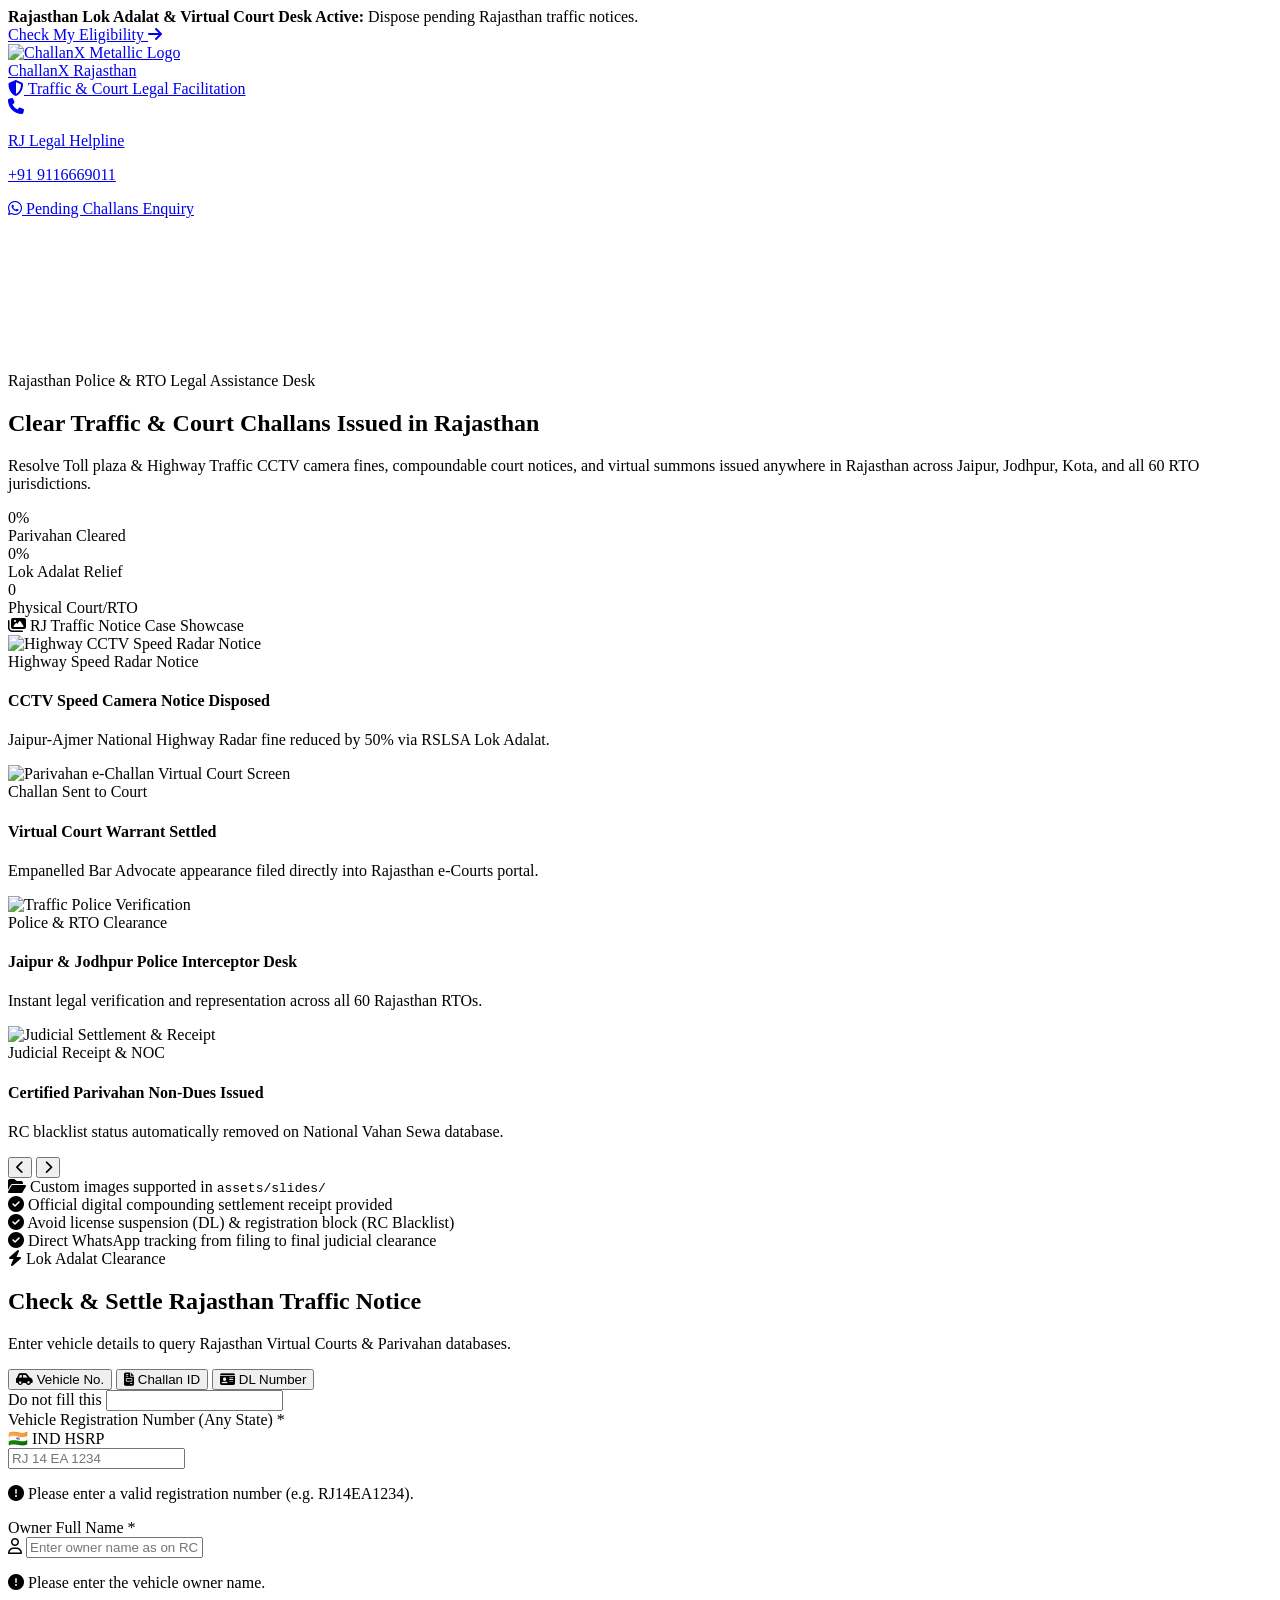
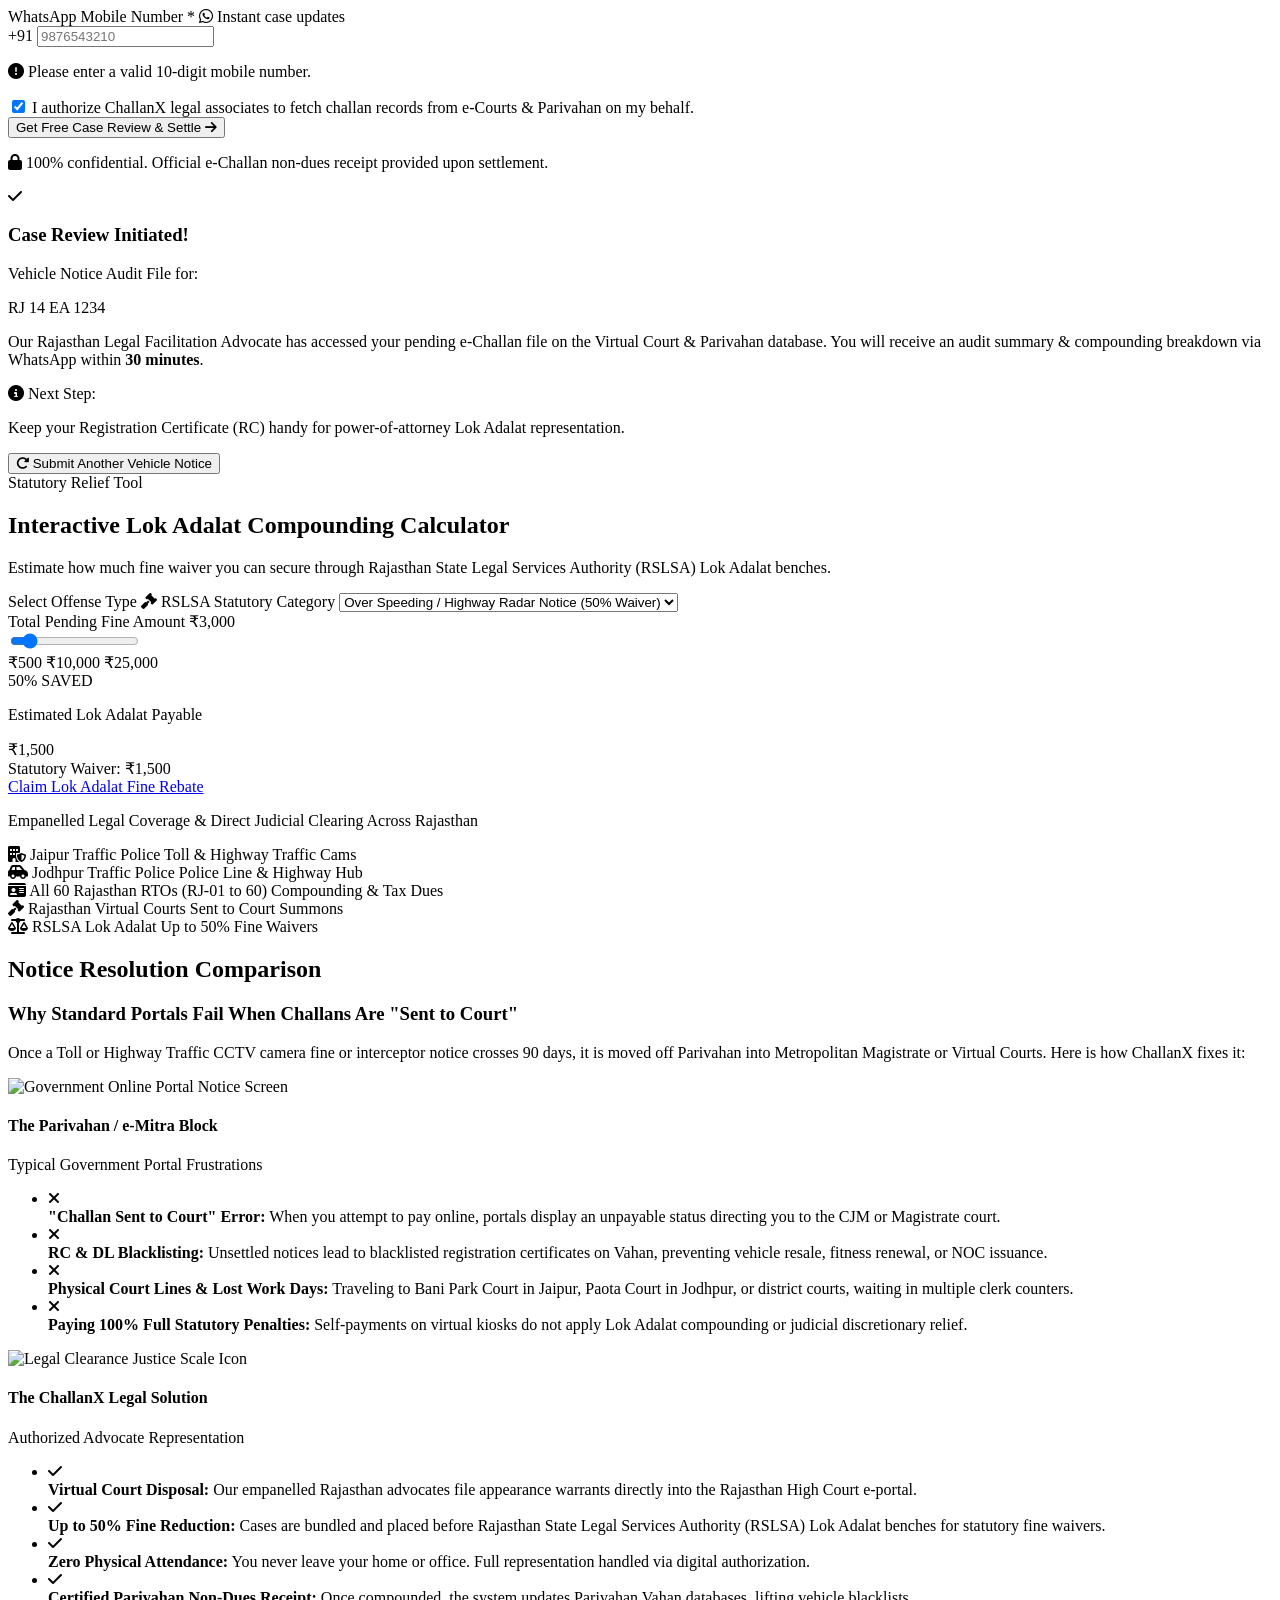
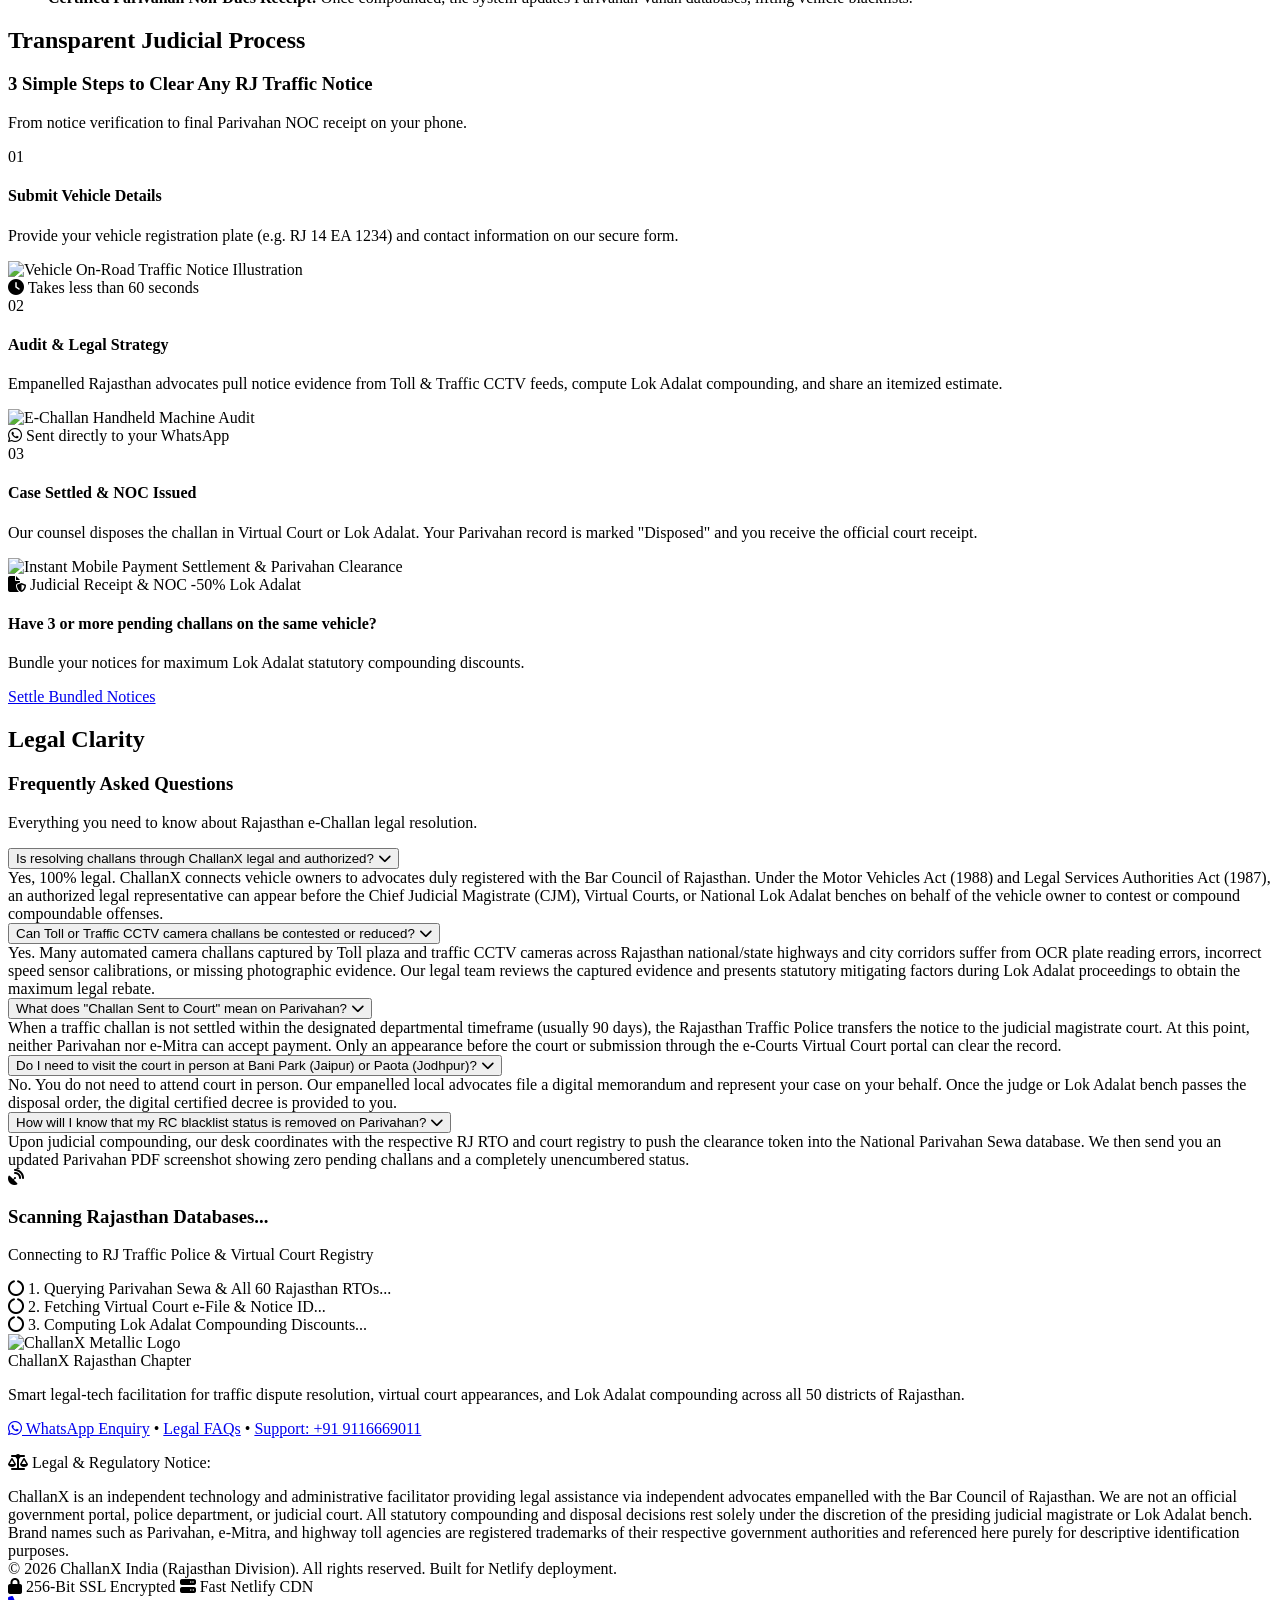
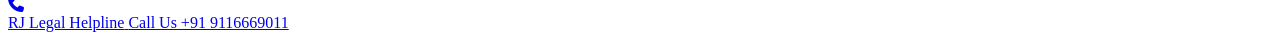
==== index.html @ dc318c7a "Rename ChallanX website/index.html to index.html" ====
<!DOCTYPE html>
<html lang="en" class="scroll-smooth">
<head>
  <meta charset="UTF-8">
  <meta name="viewport" content="width=device-width, initial-scale=1.0">
  <title>ChallanX Rajasthan | Clear Traffic & Court Challans Online</title>
  <meta name="description" content="Resolve pending Rajasthan Traffic Police, RTO, and Court Challans without physical court visits. Up to 50% compounding savings via National & State Lok Adalats.">
  
  <!-- Tailwind CSS CDN -->
  <script src="https://cdn.tailwindcss.com"></script>

  <!-- Google Fonts: Inter & JetBrains Mono -->
  <link rel="preconnect" href="https://fonts.googleapis.com">
  <link rel="preconnect" href="https://fonts.gstatic.com" crossorigin="">
  <link href="https://fonts.googleapis.com/css2?family=Inter:wght@300;400;500;600;700;800;900&family=JetBrains+Mono:wght@600;700;800&display=swap" rel="stylesheet">
  
  <!-- FontAwesome 6 Icons -->
  <link rel="stylesheet" href="https://cdnjs.cloudflare.com/ajax/libs/font-awesome/6.5.1/css/all.min.css">

  <!-- Custom CSS Design System -->
  <link rel="stylesheet" href="css/styles.css">

  <script>
    tailwind.config = {
      theme: {
        extend: {
          colors: {
            brand: {
              navy: '#0B132B',
              slate: '#0F172A',
              cobalt: '#1D4ED8',
              emerald: '#059669',
              emeraldHover: '#047857',
              amber: '#D97706',
              surface: '#F8FAFC',
              cardBorder: '#E2E8F0',
            }
          },
          fontFamily: {
            sans: ['Inter', 'sans-serif'],
            mono: ['JetBrains Mono', 'monospace'],
          },
          boxShadow: {
            'hsrp': '0 10px 25px -5px rgba(11, 19, 43, 0.1), 0 8px 10px -6px rgba(11, 19, 43, 0.06)',
            'elevated': '0 20px 35px -10px rgba(15, 23, 42, 0.2)',
          }
        }
      }
    }
  </script>
</head>
<body class="bg-brand-surface font-sans text-slate-800 antialiased selection:bg-brand-cobalt selection:text-white">

  <!-- 1. Top Ticker Banner (Urgency & Regulatory Authority) -->
  <div class="bg-gradient-to-r from-amber-600 via-amber-700 to-amber-600 text-white text-xs sm:text-sm font-medium py-2.5 px-4 shadow-sm border-b border-amber-500/30">
    <div class="max-w-7xl mx-auto flex items-center justify-between">
      <div class="flex items-center space-x-2.5 overflow-hidden">
        <span class="flex h-2.5 w-2.5 relative flex-shrink-0">
          <span class="animate-ping absolute inline-flex h-full w-full rounded-full bg-amber-300 opacity-75"></span>
          <span class="relative inline-flex rounded-full h-2.5 w-2.5 bg-white"></span>
        </span>
        <span class="truncate">
          <strong class="font-bold tracking-wide uppercase text-amber-100 mr-1.5">Rajasthan Lok Adalat & Virtual Court Desk Active:</strong>
          Dispose pending Rajasthan traffic notices.
        </span>
      </div>
      <a href="#challan-form" class="hidden md:inline-flex items-center gap-1.5 text-xs font-semibold bg-white/20 hover:bg-white/30 text-white px-3 py-1 rounded transition backdrop-blur-sm whitespace-nowrap">
        <span>Check My Eligibility</span>
        <i class="fa-solid fa-arrow-right text-[10px]"></i>
      </a>
    </div>
  </div>

  <!-- 2. Navigation Bar -->
  <header class="sticky top-0 z-50 bg-brand-navy/95 backdrop-blur-md border-b border-slate-700/80 text-white">
    <div class="max-w-7xl mx-auto px-4 sm:px-6 lg:px-8 h-20 flex items-center justify-between">
      
      <!-- Brand Logo -->
      <a href="#" class="flex items-center space-x-3 group">
        <img src="assets/logo.png?v=2" alt="ChallanX Metallic Logo" class="h-11 w-11 rounded-xl object-cover shadow-lg border border-slate-700 group-hover:scale-105 transition-transform bg-slate-900">
        <div class="flex flex-col">
          <div class="flex items-center gap-1.5">
            <span class="text-2xl font-black tracking-tight text-white">Challan<span class="text-blue-500">X</span></span>
            <span class="bg-blue-600/30 text-blue-300 text-[10px] font-bold px-2 py-0.5 rounded-full border border-blue-400/30 uppercase tracking-wider">Rajasthan</span>
          </div>
          <span class="text-[11px] font-medium text-slate-300 tracking-wide flex items-center gap-1">
            <i class="fa-solid fa-shield-halved text-emerald-400 text-[10px]"></i> Traffic & Court Legal Facilitation
          </span>
        </div>
      </a>

      <!-- Quick Action CTA & Phone Support -->
      <div class="flex items-center space-x-3 sm:space-x-6">
        <a href="tel:+919116669011" class="hidden sm:flex items-center space-x-2 text-slate-200 hover:text-white transition group">
          <div class="w-8 h-8 rounded-full bg-slate-800 flex items-center justify-center text-blue-400 group-hover:bg-blue-600 group-hover:text-white transition">
            <i class="fa-solid fa-phone text-xs"></i>
          </div>
          <div class="text-left">
            <p class="text-[10px] text-slate-400 font-medium uppercase leading-tight">RJ Legal Helpline</p>
            <p class="text-xs font-bold text-white tracking-wide">+91 9116669011</p>
          </div>
        </a>

        <a href="https://wa.me/919116669011?text=Hi%20ChallanX%2C%20I%20have%20an%20enquiry%20regarding%20pending%20Rajasthan%20traffic%20challans." target="_blank" rel="noopener noreferrer" class="inline-flex items-center justify-center px-4 sm:px-5 py-2.5 text-xs sm:text-sm font-bold rounded-xl bg-emerald-600 hover:bg-emerald-500 text-white shadow-md shadow-emerald-950/30 hover:shadow-lg transition transform active:scale-95 border border-emerald-400/40">
          <i class="fa-brands fa-whatsapp mr-2 text-base text-white"></i>
          <span>Pending Challans Enquiry</span>
        </a>
      </div>
    </div>
  </header>

  <!-- 3. Dynamic Animated Hero Section (With Canvas Background & Live HSRP Visualizer) -->
  <section class="relative bg-gradient-to-b from-brand-navy via-slate-900 to-brand-slate text-white pt-10 pb-20 overflow-hidden">
    <!-- Interactive Canvas Overlay -->
    <canvas id="heroCanvas"></canvas>

    <!-- Ambient Glow Orbs -->
    <div class="absolute top-0 left-1/4 w-96 h-96 bg-blue-600/15 rounded-full blur-3xl pointer-events-none"></div>
    <div class="absolute bottom-10 right-10 w-96 h-96 bg-emerald-500/15 rounded-full blur-3xl pointer-events-none"></div>

    <div class="max-w-7xl mx-auto px-4 sm:px-6 lg:px-8 relative z-10">
      <div class="grid grid-cols-1 lg:grid-cols-12 gap-12 items-center">
        
        <!-- Left Column: Value Proposition & Dynamic Live HSRP Preview -->
        <div class="lg:col-span-7 space-y-6">
          
          <div class="inline-flex items-center gap-2 px-3.5 py-1.5 rounded-full bg-slate-800/90 border border-slate-700 text-xs font-semibold text-blue-300 shadow-sm backdrop-blur-sm">
            <span class="w-2 h-2 rounded-full bg-emerald-400 live-dot"></span>
            <span>Rajasthan Police & RTO Legal Assistance Desk</span>
          </div>

          <h1 class="text-3xl sm:text-4xl lg:text-5xl font-extrabold tracking-tight text-white leading-[1.18]">
            Clear Traffic & Court Challans Issued in Rajasthan
          </h1>

          <p class="text-base sm:text-lg text-slate-300 leading-relaxed max-w-2xl">
            Resolve Toll plaza & Highway Traffic CCTV camera fines, compoundable court notices, and virtual summons issued anywhere in Rajasthan across Jaipur, Jodhpur, Kota, and all 60 RTO jurisdictions.
          </p>

          <!-- Core Trust Matrix / Animated Stats -->
          <div class="grid grid-cols-3 gap-3 sm:gap-4 pt-2">
            <div class="p-3.5 rounded-xl bg-slate-800/80 border border-slate-700/80 backdrop-blur-md shadow-lg">
              <div class="text-xl sm:text-2xl font-black text-emerald-400 font-mono counter-stat" data-target="100" data-suffix="%">0%</div>
              <div class="text-[11px] sm:text-xs text-slate-300 font-medium mt-0.5">Parivahan Cleared</div>
            </div>
            <div class="p-3.5 rounded-xl bg-slate-800/80 border border-slate-700/80 backdrop-blur-md shadow-lg">
              <div class="text-xl sm:text-2xl font-black text-amber-400 font-mono counter-stat" data-target="50" data-prefix="Up to " data-suffix="%">0%</div>
              <div class="text-[11px] sm:text-xs text-slate-300 font-medium mt-0.5">Lok Adalat Relief</div>
            </div>
            <div class="p-3.5 rounded-xl bg-slate-800/80 border border-slate-700/80 backdrop-blur-md shadow-lg">
              <div class="text-xl sm:text-2xl font-black text-blue-400 font-mono counter-stat" data-target="0" data-suffix=" Visits">0</div>
              <div class="text-[11px] sm:text-xs text-slate-300 font-medium mt-0.5">Physical Court/RTO</div>
            </div>
          </div>

          <!-- Interactive Traffic Challan Image Carousel Showcase -->
          <div class="p-4 sm:p-5 rounded-2xl border border-slate-700/80 bg-slate-900/95 shadow-2xl backdrop-blur-md relative overflow-hidden group" id="heroImageSliderModule">
            
            <!-- Slider Top Bar -->
            <div class="flex items-center justify-between mb-3 pb-2.5 border-b border-slate-800">
              <span class="text-xs font-bold uppercase tracking-wider text-blue-300 flex items-center gap-2">
                <i class="fa-solid fa-images text-amber-400 text-sm"></i>
                <span>RJ Traffic Notice Case Showcase</span>
              </span>
            </div>

            <!-- Carousel Display Box -->
            <div class="relative rounded-xl overflow-hidden border border-slate-700 bg-slate-950 h-56 sm:h-64 flex items-center justify-center">
              
              <!-- Slides Wrapper -->
              <div id="sliderWrapper" class="w-full h-full relative">
                
                <!-- Slide 1 -->
                <div class="hero-slide active absolute inset-0 transition-opacity duration-700 opacity-100 flex flex-col justify-end">
                  <img src="https://lh3.googleusercontent.com/aida-public/[base64]" alt="Highway CCTV Speed Radar Notice" class="w-full h-full object-cover">
                  <div class="absolute inset-0 bg-gradient-to-t from-slate-950 via-slate-950/40 to-transparent"></div>
                  <div class="relative z-10 p-3.5 sm:p-4 text-left">
                    <span class="px-2 py-0.5 rounded text-[10px] font-bold bg-amber-500/30 text-amber-300 border border-amber-500/40 uppercase tracking-wider">Highway Speed Radar Notice</span>
                    <h4 class="text-sm font-bold text-white mt-1 leading-snug">CCTV Speed Camera Notice Disposed</h4>
                    <p class="text-[11px] text-slate-300 mt-0.5">Jaipur-Ajmer National Highway Radar fine reduced by 50% via RSLSA Lok Adalat.</p>
                  </div>
                </div>

                <!-- Slide 2 -->
                <div class="hero-slide absolute inset-0 transition-opacity duration-700 opacity-0 pointer-events-none flex flex-col justify-end">
                  <img src="https://lh3.googleusercontent.com/aida-public/[base64]" alt="Parivahan e-Challan Virtual Court Screen" class="w-full h-full object-cover">
                  <div class="absolute inset-0 bg-gradient-to-t from-slate-950 via-slate-950/40 to-transparent"></div>
                  <div class="relative z-10 p-3.5 sm:p-4 text-left">
                    <span class="px-2 py-0.5 rounded text-[10px] font-bold bg-rose-500/30 text-rose-300 border border-rose-500/40 uppercase tracking-wider">Challan Sent to Court</span>
                    <h4 class="text-sm font-bold text-white mt-1 leading-snug">Virtual Court Warrant Settled</h4>
                    <p class="text-[11px] text-slate-300 mt-0.5">Empanelled Bar Advocate appearance filed directly into Rajasthan e-Courts portal.</p>
                  </div>
                </div>

                <!-- Slide 3 -->
                <div class="hero-slide absolute inset-0 transition-opacity duration-700 opacity-0 pointer-events-none flex flex-col justify-end">
                  <img src="https://lh3.googleusercontent.com/aida-public/[base64]" alt="Traffic Police Verification" class="w-full h-full object-cover">
                  <div class="absolute inset-0 bg-gradient-to-t from-slate-950 via-slate-950/40 to-transparent"></div>
                  <div class="relative z-10 p-3.5 sm:p-4 text-left">
                    <span class="px-2 py-0.5 rounded text-[10px] font-bold bg-blue-500/30 text-blue-300 border border-blue-500/40 uppercase tracking-wider">Police & RTO Clearance</span>
                    <h4 class="text-sm font-bold text-white mt-1 leading-snug">Jaipur & Jodhpur Police Interceptor Desk</h4>
                    <p class="text-[11px] text-slate-300 mt-0.5">Instant legal verification and representation across all 60 Rajasthan RTOs.</p>
                  </div>
                </div>

                <!-- Slide 4 -->
                <div class="hero-slide absolute inset-0 transition-opacity duration-700 opacity-0 pointer-events-none flex flex-col justify-end">
                  <img src="https://lh3.googleusercontent.com/aida-public/[base64]" alt="Judicial Settlement & Receipt" class="w-full h-full object-cover">
                  <div class="absolute inset-0 bg-gradient-to-t from-slate-950 via-slate-950/40 to-transparent"></div>
                  <div class="relative z-10 p-3.5 sm:p-4 text-left">
                    <span class="px-2 py-0.5 rounded text-[10px] font-bold bg-emerald-500/30 text-emerald-300 border border-emerald-500/40 uppercase tracking-wider">Judicial Receipt & NOC</span>
                    <h4 class="text-sm font-bold text-white mt-1 leading-snug">Certified Parivahan Non-Dues Issued</h4>
                    <p class="text-[11px] text-slate-300 mt-0.5">RC blacklist status automatically removed on National Vahan Sewa database.</p>
                  </div>
                </div>

              </div>

              <!-- Navigation Arrows -->
              <button type="button" id="prevSlideBtn" class="absolute left-2.5 top-1/2 -translate-y-1/2 z-20 w-8 h-8 rounded-full bg-slate-900/80 hover:bg-blue-600 text-white flex items-center justify-center backdrop-blur-sm border border-slate-700 transition shadow-lg">
                <i class="fa-solid fa-chevron-left text-xs"></i>
              </button>
              <button type="button" id="nextSlideBtn" class="absolute right-2.5 top-1/2 -translate-y-1/2 z-20 w-8 h-8 rounded-full bg-slate-900/80 hover:bg-blue-600 text-white flex items-center justify-center backdrop-blur-sm border border-slate-700 transition shadow-lg">
                <i class="fa-solid fa-chevron-right text-xs"></i>
              </button>

              <!-- Slide Indicators -->
              <div id="slideDots" class="absolute top-3 right-3 z-20 flex space-x-1.5 bg-slate-900/80 px-2.5 py-1 rounded-full border border-slate-700 backdrop-blur-sm">
                <span class="dot-item w-2 h-2 rounded-full bg-blue-500 cursor-pointer transition-all"></span>
                <span class="dot-item w-2 h-2 rounded-full bg-slate-600 cursor-pointer transition-all"></span>
                <span class="dot-item w-2 h-2 rounded-full bg-slate-600 cursor-pointer transition-all"></span>
                <span class="dot-item w-2 h-2 rounded-full bg-slate-600 cursor-pointer transition-all"></span>
              </div>

            </div>

            <!-- Footer Tip -->
            <div class="mt-3 text-[11px] text-slate-400 flex items-center justify-between">
              <span class="flex items-center gap-1.5">
                <i class="fa-solid fa-folder-open text-amber-400"></i>
                <span>Custom images supported in <code class="text-blue-300 font-mono">assets/slides/</code></span>
              </span>
            </div>

          </div>



          <!-- Feature checkmarks -->
          <div class="space-y-2.5 pt-1 text-xs sm:text-sm text-slate-300">
            <div class="flex items-center gap-2.5">
              <i class="fa-solid fa-circle-check text-emerald-400 text-sm"></i>
              <span>Official digital compounding settlement receipt provided</span>
            </div>
            <div class="flex items-center gap-2.5">
              <i class="fa-solid fa-circle-check text-emerald-400 text-sm"></i>
              <span>Avoid license suspension (DL) & registration block (RC Blacklist)</span>
            </div>
            <div class="flex items-center gap-2.5">
              <i class="fa-solid fa-circle-check text-emerald-400 text-sm"></i>
              <span>Direct WhatsApp tracking from filing to final judicial clearance</span>
            </div>
          </div>

        </div>

        <!-- Right Column: High-Converting Input Card with Multi-Tab Lookup -->
        <div class="lg:col-span-5" id="challan-form">
          <div class="bg-white rounded-2xl shadow-elevated border border-slate-100 p-6 sm:p-8 text-slate-900 relative">
            
            <!-- Lok Adalat Special Tag -->
            <div class="absolute -top-3.5 right-6 bg-gradient-to-r from-amber-500 to-amber-600 text-white text-[11px] font-bold px-3 py-1 rounded-full shadow-md flex items-center gap-1.5 uppercase tracking-wider">
              <i class="fa-solid fa-bolt text-xs"></i> Lok Adalat Clearance
            </div>

            <!-- Card Header -->
            <div class="mb-5">
              <h2 class="text-xl sm:text-2xl font-bold tracking-tight text-brand-slate">
                Check & Settle Rajasthan Traffic Notice
              </h2>
              <p class="text-xs sm:text-sm text-slate-500 mt-1">
                Enter vehicle details to query Rajasthan Virtual Courts & Parivahan databases.
              </p>
            </div>

            <!-- Multi-Tab Search Switcher -->
            <div class="flex rounded-xl bg-slate-100 p-1 mb-5 text-xs font-bold gap-1">
              <button type="button" id="tabVehicle" class="flex-1 py-2 rounded-lg bg-brand-cobalt text-white shadow-md transition">
                <i class="fa-solid fa-car-side mr-1"></i> Vehicle No.
              </button>
              <button type="button" id="tabChallan" class="flex-1 py-2 rounded-lg bg-slate-100 text-slate-600 hover:bg-slate-200 transition">
                <i class="fa-solid fa-file-invoice mr-1"></i> Challan ID
              </button>
              <button type="button" id="tabDL" class="flex-1 py-2 rounded-lg bg-slate-100 text-slate-600 hover:bg-slate-200 transition">
                <i class="fa-solid fa-id-card mr-1"></i> DL Number
              </button>
            </div>

            <!-- Form Container -->
            <form id="rjChallanForm" class="space-y-4" novalidate="">
              
              <!-- Anti-bot Honeypot Input -->
              <div class="hidden" aria-hidden="true">
                <label for="website_trap">Do not fill this</label>
                <input type="text" id="website_trap" name="website_trap" tabindex="-1" autocomplete="off">
              </div>

              <!-- Input 1: Indian HSRP Number Plate Design -->
              <div>
                <label id="plateLabel" for="vehiclePlate" class="block text-xs font-bold uppercase tracking-wider text-slate-700 mb-1.5 flex items-center justify-between">
                  <span>Vehicle Registration Number (Any State) <span class="text-rose-500">*</span></span>
                </label>
                
                <div class="hsrp-input-box rounded-xl flex items-stretch overflow-hidden">
                  <!-- IND HSRP Blue Strip -->
                  <div class="ind-hologram w-12 flex-shrink-0 flex flex-col items-center justify-center text-white py-2 px-1 select-none">
                    <span class="text-[8px] font-semibold tracking-widest text-slate-200">🇮🇳</span>
                    <span class="text-[11px] font-black tracking-wider text-amber-300 font-mono mt-0.5">IND</span>
                    <span class="text-[6px] tracking-tighter text-blue-200 mt-0.5 uppercase">HSRP</span>
                  </div>

                  <!-- Actual Input Field -->
                  <div class="flex-1 relative">
                    <input type="text" id="vehiclePlate" name="vehicle_plate" required="" placeholder="RJ 14 EA 1234" maxlength="15" autocomplete="off" class="w-full h-full px-3.5 py-3 text-base sm:text-lg font-mono font-bold uppercase text-slate-900 placeholder:text-slate-300 focus:outline-none tracking-wider">
                  </div>
                </div>
                <p id="plateError" class="text-rose-600 text-xs mt-1.5 hidden flex items-center gap-1 font-medium">
                  <i class="fa-solid fa-circle-exclamation text-[11px]"></i> Please enter a valid registration number (e.g. RJ14EA1234).
                </p>
              </div>

              <!-- Input 2: Full Name -->
              <div>
                <label for="ownerName" class="block text-xs font-bold uppercase tracking-wider text-slate-700 mb-1.5">
                  Owner Full Name <span class="text-rose-500">*</span>
                </label>
                <div class="relative">
                  <span class="absolute inset-y-0 left-0 pl-3.5 flex items-center pointer-events-none text-slate-400">
                    <i class="fa-regular fa-user text-sm"></i>
                  </span>
                  <input type="text" id="ownerName" name="owner_name" required="" placeholder="Enter owner name as on RC" class="w-full pl-10 pr-3.5 py-2.5 rounded-xl border border-slate-300 focus:border-brand-cobalt focus:ring-4 focus:ring-blue-100 outline-none text-sm text-slate-800 transition">
                </div>
                <p id="nameError" class="text-rose-600 text-xs mt-1 hidden flex items-center gap-1 font-medium">
                  <i class="fa-solid fa-circle-exclamation text-[11px]"></i> Please enter the vehicle owner name.
                </p>
              </div>

              <!-- Input 3: WhatsApp Number -->
              <div>
                <label for="mobileNumber" class="block text-xs font-bold uppercase tracking-wider text-slate-700 mb-1.5 flex items-center justify-between">
                  <span>WhatsApp Mobile Number <span class="text-rose-500">*</span></span>
                  <span class="text-[10px] text-emerald-600 font-semibold flex items-center gap-1">
                    <i class="fa-brands fa-whatsapp text-xs"></i> Instant case updates
                  </span>
                </label>
                <div class="flex rounded-xl border border-slate-300 focus-within:border-brand-cobalt focus-within:ring-4 focus-within:ring-blue-100 overflow-hidden transition">
                  <span class="inline-flex items-center px-3 bg-slate-100 text-slate-600 text-xs font-bold border-r border-slate-200 select-none">
                    +91
                  </span>
                  <input type="tel" id="mobileNumber" name="mobile_number" required="" maxlength="10" placeholder="9876543210" class="flex-1 px-3.5 py-2.5 outline-none text-sm font-medium text-slate-800 tracking-wider">
                </div>
                <p id="mobileError" class="text-rose-600 text-xs mt-1 hidden flex items-center gap-1 font-medium">
                  <i class="fa-solid fa-circle-exclamation text-[11px]"></i> Please enter a valid 10-digit mobile number.
                </p>
              </div>

              <!-- T&C Checkbox -->
              <div class="flex items-start gap-2.5">
                <input type="checkbox" id="authCheckbox" name="auth_checkbox" checked required class="mt-0.5 w-4 h-4 text-brand-cobalt bg-slate-100 border-slate-300 rounded focus:ring-brand-cobalt focus:ring-2 cursor-pointer">
                <label for="authCheckbox" class="text-[11px] text-slate-500 leading-snug cursor-pointer select-none">
                  I authorize ChallanX legal associates to fetch challan records from e-Courts & Parivahan on my behalf.
                </label>
              </div>

              <!-- High-Contrast Green CTA -->
              <button type="submit" id="submitBtn" class="w-full py-3.5 px-6 rounded-xl bg-brand-emerald hover:bg-brand-emeraldHover text-white font-bold text-sm sm:text-base tracking-wide shadow-lg shadow-emerald-700/20 hover:shadow-xl transition duration-150 flex items-center justify-center space-x-2 group cursor-pointer">
                <span id="btnText">Get Free Case Review & Settle</span>
                <i id="btnIcon" class="fa-solid fa-arrow-right text-xs group-hover:translate-x-1 transition-transform"></i>
              </button>

              <!-- Micro-copy & Trust Guarantee -->
              <div class="pt-2 text-center">
                <p class="text-[11px] text-slate-500 flex items-center justify-center gap-1.5">
                  <i class="fa-solid fa-lock text-slate-400 text-xs"></i>
                  <span>100% confidential. Official e-Challan non-dues receipt provided upon settlement.</span>
                </p>
              </div>

            </form>

            <!-- Success Card State (Hidden initially) -->
            <div id="successCard" class="hidden text-center py-6 px-2 space-y-4">
              <div class="w-16 h-16 bg-emerald-100 text-emerald-600 rounded-full flex items-center justify-center mx-auto shadow-inner pulse-ring-emerald">
                <i class="fa-solid fa-check text-2xl"></i>
              </div>
              <div>
                <h3 class="text-xl font-bold text-slate-900">Case Review Initiated!</h3>
                <p class="text-xs text-slate-500 mt-1">Vehicle Notice Audit File for:</p>
                <div class="mt-2 inline-block px-4 py-1.5 bg-slate-100 rounded-lg font-mono font-bold text-sm text-brand-slate border border-slate-200" id="displayPlate">
                  RJ 14 EA 1234
                </div>
              </div>
              <p class="text-xs text-slate-600 leading-relaxed">
                Our Rajasthan Legal Facilitation Advocate has accessed your pending e-Challan file on the Virtual Court & Parivahan database. You will receive an audit summary & compounding breakdown via WhatsApp within <strong>30 minutes</strong>.
              </p>
              <div class="p-3 bg-blue-50 border border-blue-200 rounded-xl text-left text-xs text-blue-900 space-y-1">
                <p class="font-bold flex items-center gap-1.5">
                  <i class="fa-solid fa-circle-info text-blue-600"></i> Next Step:
                </p>
                <p class="text-[11px] text-blue-800">
                  Keep your Registration Certificate (RC) handy for power-of-attorney Lok Adalat representation.
                </p>
              </div>
              <button type="button" id="resetFormBtn" class="w-full mt-4 py-3 px-6 rounded-xl bg-slate-100 hover:bg-slate-200 text-slate-800 font-bold text-sm sm:text-base border border-slate-300 shadow-sm transition duration-150 flex items-center justify-center space-x-2">
                <i class="fa-solid fa-rotate-right text-xs"></i>
                <span>Submit Another Vehicle Notice</span>
              </button>
            </div>

          </div>
        </div>

      </div>
    </div>
  </section>


  <!-- 5. Interactive Lok Adalat Savings Calculator -->
  <section class="py-16 bg-white border-b border-slate-200">
    <div class="max-w-5xl mx-auto px-4 sm:px-6 lg:px-8">
      
      <div class="text-center max-w-2xl mx-auto mb-10">
        <span class="text-xs font-bold uppercase tracking-widest text-blue-600 bg-blue-50 px-3 py-1 rounded-full border border-blue-200">Statutory Relief Tool</span>
        <h2 class="text-2xl sm:text-3xl font-extrabold text-brand-slate mt-3">
          Interactive Lok Adalat Compounding Calculator
        </h2>
        <p class="text-slate-600 text-sm mt-2">Estimate how much fine waiver you can secure through Rajasthan State Legal Services Authority (RSLSA) Lok Adalat benches.</p>
      </div>

      <div class="bg-gradient-to-br from-slate-900 to-brand-navy rounded-3xl p-6 sm:p-8 text-white shadow-xl border border-slate-700/80 grid grid-cols-1 md:grid-cols-12 gap-8 items-center">
        
        <!-- Controls Column -->
        <div class="md:col-span-7 space-y-6">
          <div>
            <label class="block text-xs font-bold uppercase tracking-wider text-slate-300 mb-2 flex justify-between">
              <span>Select Offense Type</span>
              <span class="text-emerald-400 text-[11px]"><i class="fa-solid fa-gavel"></i> RSLSA Statutory Category</span>
            </label>
            <select id="calcOffenseSelect" class="w-full bg-slate-800 border border-slate-600 rounded-xl px-4 py-3 text-sm text-white focus:border-blue-500 focus:outline-none font-medium">
              <option value="speeding">Over Speeding / Highway Radar Notice (50% Waiver)</option>
              <option value="helmet">Helmet / Seatbelt Violation (60% Waiver)</option>
              <option value="signal">Red Light / Signal Jump Notice (45% Waiver)</option>
              <option value="document">Driving Without Pollution / Insurance (40% Waiver)</option>
              <option value="overloading">Overloading / Permit Violation (35% Waiver)</option>
            </select>
          </div>

          <div>
            <div class="flex justify-between items-center mb-2">
              <label class="text-xs font-bold uppercase tracking-wider text-slate-300">Total Pending Fine Amount</label>
              <span id="fineAmountDisplay" class="text-xl font-mono font-extrabold text-amber-400">₹3,000</span>
            </div>
            <input type="range" id="fineAmountSlider" min="500" max="25000" step="500" value="3000" class="w-full h-2.5 bg-slate-700 rounded-lg appearance-none cursor-pointer accent-blue-500">
            <div class="flex justify-between text-[11px] text-slate-400 mt-1 font-mono">
              <span>₹500</span>
              <span>₹10,000</span>
              <span>₹25,000</span>
            </div>
          </div>
        </div>

        <!-- Result Display Box -->
        <div class="md:col-span-5 bg-slate-800/90 rounded-2xl p-6 border border-slate-700 text-center relative overflow-hidden">
          <div id="calcSavingsPercent" class="absolute -top-3 right-4 bg-emerald-500 text-white text-[10px] font-black px-3 py-1 rounded-full uppercase tracking-wider shadow">
            50% SAVED
          </div>
          
          <p class="text-xs text-slate-400 uppercase font-bold tracking-wider mb-1">Estimated Lok Adalat Payable</p>
          <div id="calcFinalPayable" class="text-3xl sm:text-4xl font-black text-emerald-400 font-mono my-2">₹1,500</div>
          
          <div class="pt-3 border-t border-slate-700/80 text-xs text-slate-300 flex justify-between items-center">
            <span>Statutory Waiver:</span>
            <span id="calcWaivedAmount" class="font-mono font-bold text-amber-400 text-sm">₹1,500</span>
          </div>

          <a href="#challan-form" class="mt-5 w-full inline-block py-2.5 px-4 rounded-xl bg-brand-emerald hover:bg-brand-emeraldHover text-white text-xs font-bold transition shadow">
            Claim Lok Adalat Fine Rebate
          </a>
        </div>

      </div>

    </div>
  </section>

  <!-- 6. Rajasthan Coverage Strip -->
  <section class="bg-white border-b border-slate-200 py-8">
    <div class="max-w-7xl mx-auto px-4 sm:px-6 lg:px-8">
      <p class="text-center text-xs font-bold uppercase tracking-wider text-slate-600 mb-6">
        Empanelled Legal Coverage & Direct Judicial Clearing Across Rajasthan
      </p>
      <div class="grid grid-cols-2 md:grid-cols-5 gap-4 text-center">
        
        <div class="p-3.5 rounded-xl bg-slate-50 border border-slate-200 hover:border-blue-400 transition flex flex-col items-center justify-center group">
          <i class="fa-solid fa-building-shield text-blue-600 text-xl mb-1.5 group-hover:scale-110 transition-transform"></i>
          <span class="text-xs font-bold text-slate-800">Jaipur Traffic Police</span>
          <span class="text-[10px] text-slate-600 mt-0.5">Toll & Highway Traffic Cams</span>
        </div>

        <div class="p-3.5 rounded-xl bg-slate-50 border border-slate-200 hover:border-blue-400 transition flex flex-col items-center justify-center group">
          <i class="fa-solid fa-car-side text-blue-600 text-xl mb-1.5 group-hover:scale-110 transition-transform"></i>
          <span class="text-xs font-bold text-slate-800">Jodhpur Traffic Police</span>
          <span class="text-[10px] text-slate-600 mt-0.5">Police Line & Highway Hub</span>
        </div>

        <div class="p-3.5 rounded-xl bg-slate-50 border border-slate-200 hover:border-blue-400 transition flex flex-col items-center justify-center group">
          <i class="fa-solid fa-id-card text-blue-600 text-xl mb-1.5 group-hover:scale-110 transition-transform"></i>
          <span class="text-xs font-bold text-slate-800">All 60 Rajasthan RTOs (RJ-01 to 60)</span>
          <span class="text-[10px] text-slate-600 mt-0.5">Compounding & Tax Dues</span>
        </div>

        <div class="p-3.5 rounded-xl bg-slate-50 border border-slate-200 hover:border-blue-400 transition flex flex-col items-center justify-center group">
          <i class="fa-solid fa-gavel text-blue-600 text-xl mb-1.5 group-hover:scale-110 transition-transform"></i>
          <span class="text-xs font-bold text-slate-800">Rajasthan Virtual Courts</span>
          <span class="text-[10px] text-slate-600 mt-0.5">Sent to Court Summons</span>
        </div>

        <div class="p-3.5 rounded-xl bg-slate-50 border border-slate-200 hover:border-blue-400 transition col-span-2 md:col-span-1 flex flex-col items-center justify-center group">
          <i class="fa-solid fa-scale-balanced text-amber-600 text-xl mb-1.5 group-hover:scale-110 transition-transform"></i>
          <span class="text-xs font-bold text-slate-800">RSLSA Lok Adalat</span>
          <span class="text-[10px] text-slate-600 mt-0.5">Up to 50% Fine Waivers</span>
        </div>

      </div>
    </div>
  </section>

  <!-- 7. Pain Points vs ChallanX Matrix -->
  <section class="py-16 sm:py-20 bg-brand-surface">
    <div class="max-w-7xl mx-auto px-4 sm:px-6 lg:px-8">
      
      <div class="text-center max-w-3xl mx-auto mb-14">
        <h2 class="text-xs font-bold uppercase tracking-widest text-blue-600 mb-2">Notice Resolution Comparison</h2>
        <h3 class="text-2xl sm:text-3xl font-extrabold text-brand-slate">
          Why Standard Portals Fail When Challans Are "Sent to Court"
        </h3>
        <p class="text-slate-600 text-sm sm:text-base mt-2">Once a Toll or Highway Traffic CCTV camera fine or interceptor notice crosses 90 days, it is moved off Parivahan into Metropolitan Magistrate or Virtual Courts. Here is how ChallanX fixes it:</p>
      </div>

      <div class="grid grid-cols-1 md:grid-cols-2 gap-8 max-w-5xl mx-auto">
        
        <!-- Red Card: Why Parivahan Fails -->
        <div class="rounded-2xl bg-white border border-rose-200 p-6 sm:p-8 shadow-sm relative overflow-hidden">
          <div class="absolute top-0 left-0 right-0 h-1.5 bg-rose-500"></div>
          
          <div class="flex items-center space-x-3 mb-6">
            <div class="w-16 h-12 flex-shrink-0 rounded-lg overflow-hidden shadow-sm border border-slate-200 bg-white flex items-center justify-center p-0.5">
              <img src="https://lh3.googleusercontent.com/aida-public/[base64]" alt="Government Online Portal Notice Screen" class="w-full h-full object-contain">
            </div>
            <div>
              <h4 class="text-lg font-bold text-slate-900">The Parivahan / e-Mitra Block</h4>
              <p class="text-xs text-rose-600 font-semibold">Typical Government Portal Frustrations</p>
            </div>
          </div>

          <ul class="space-y-4 text-xs sm:text-sm text-slate-600">
            <li class="flex items-start gap-3">
              <i class="fa-solid fa-xmark text-rose-500 mt-1 flex-shrink-0"></i>
              <div>
                <strong class="text-slate-800">"Challan Sent to Court" Error:</strong> When you attempt to pay online, portals display an unpayable status directing you to the CJM or Magistrate court.
              </div>
            </li>
            <li class="flex items-start gap-3">
              <i class="fa-solid fa-xmark text-rose-500 mt-1 flex-shrink-0"></i>
              <div>
                <strong class="text-slate-800">RC & DL Blacklisting:</strong> Unsettled notices lead to blacklisted registration certificates on Vahan, preventing vehicle resale, fitness renewal, or NOC issuance.
              </div>
            </li>
            <li class="flex items-start gap-3">
              <i class="fa-solid fa-xmark text-rose-500 mt-1 flex-shrink-0"></i>
              <div>
                <strong class="text-slate-800">Physical Court Lines & Lost Work Days:</strong> Traveling to Bani Park Court in Jaipur, Paota Court in Jodhpur, or district courts, waiting in multiple clerk counters.
              </div>
            </li>
            <li class="flex items-start gap-3">
              <i class="fa-solid fa-xmark text-rose-500 mt-1 flex-shrink-0"></i>
              <div>
                <strong class="text-slate-800">Paying 100% Full Statutory Penalties:</strong> Self-payments on virtual kiosks do not apply Lok Adalat compounding or judicial discretionary relief.
              </div>
            </li>
          </ul>
        </div>

        <!-- Green Card: The ChallanX Way -->
        <div class="rounded-2xl bg-white border border-emerald-300 p-6 sm:p-8 shadow-md relative overflow-hidden bg-gradient-to-b from-white to-emerald-50/30">
          <div class="absolute top-0 left-0 right-0 h-1.5 bg-emerald-500"></div>

          <div class="flex items-center space-x-3 mb-6">
            <div class="w-12 h-12 flex-shrink-0 rounded-full overflow-hidden shadow-sm flex items-center justify-center">
              <img src="https://lh3.googleusercontent.com/aida/[base64]" alt="Legal Clearance Justice Scale Icon" class="w-full h-full object-contain">
            </div>
            <div>
              <h4 class="text-lg font-bold text-slate-900">The ChallanX Legal Solution</h4>
              <p class="text-xs text-emerald-600 font-semibold">Authorized Advocate Representation</p>
            </div>
          </div>

          <ul class="space-y-4 text-xs sm:text-sm text-slate-700">
            <li class="flex items-start gap-3">
              <i class="fa-solid fa-check text-emerald-600 mt-1 flex-shrink-0"></i>
              <div>
                <strong class="text-slate-900">Virtual Court Disposal:</strong> Our empanelled Rajasthan advocates file appearance warrants directly into the Rajasthan High Court e-portal.
              </div>
            </li>
            <li class="flex items-start gap-3">
              <i class="fa-solid fa-check text-emerald-600 mt-1 flex-shrink-0"></i>
              <div>
                <strong class="text-slate-900">Up to 50% Fine Reduction:</strong> Cases are bundled and placed before Rajasthan State Legal Services Authority (RSLSA) Lok Adalat benches for statutory fine waivers.
              </div>
            </li>
            <li class="flex items-start gap-3">
              <i class="fa-solid fa-check text-emerald-600 mt-1 flex-shrink-0"></i>
              <div>
                <strong class="text-slate-900">Zero Physical Attendance:</strong> You never leave your home or office. Full representation handled via digital authorization.
              </div>
            </li>
            <li class="flex items-start gap-3">
              <i class="fa-solid fa-check text-emerald-600 mt-1 flex-shrink-0"></i>
              <div>
                <strong class="text-slate-900">Certified Parivahan Non-Dues Receipt:</strong> Once compounded, the system updates Parivahan Vahan databases, lifting vehicle blacklists.
              </div>
            </li>
          </ul>

        </div>

      </div>

    </div>
  </section>

  <!-- 8. Step-by-Step "How It Works" (3 Cards) -->
  <section class="py-16 sm:py-20 bg-white border-t border-slate-200">
    <div class="max-w-7xl mx-auto px-4 sm:px-6 lg:px-8">
      
      <div class="text-center max-w-2xl mx-auto mb-14">
        <h2 class="text-xs font-bold uppercase tracking-widest text-emerald-600 mb-2">Transparent Judicial Process</h2>
        <h3 class="text-2xl sm:text-3xl font-extrabold text-brand-slate">
          3 Simple Steps to Clear Any RJ Traffic Notice
        </h3>
        <p class="text-slate-500 text-sm mt-2">
          From notice verification to final Parivahan NOC receipt on your phone.
        </p>
      </div>

      <div class="grid grid-cols-1 md:grid-cols-3 gap-8">
        
        <!-- Step 1 -->
        <div class="bg-slate-50 rounded-2xl p-6 sm:p-7 border border-slate-200 hover:border-blue-400 transition hover:shadow-md relative">
          <div class="w-12 h-12 rounded-xl bg-blue-600 text-white flex items-center justify-center font-bold text-lg mb-5 shadow-md shadow-blue-500/20">
            01
          </div>
          <h4 class="text-base font-bold text-slate-900 mb-2">Submit Vehicle Details</h4>
          <p class="text-xs sm:text-sm text-slate-600 leading-relaxed">
            Provide your vehicle registration plate (e.g. RJ 14 EA 1234) and contact information on our secure form.
          </p>
          <div class="mt-4 mb-2 rounded-xl overflow-hidden border border-slate-200 bg-white shadow-sm">
            <div class="w-full h-32 flex items-center justify-center bg-slate-50 p-2">
              <img src="https://lh3.googleusercontent.com/aida-public/[base64]" alt="Vehicle On-Road Traffic Notice Illustration" class="w-full h-full object-contain">
            </div>
          </div>
          <div class="mt-4 pt-4 border-t border-slate-200/80 text-[11px] font-semibold text-slate-500 flex items-center gap-1.5">
            <i class="fa-solid fa-clock text-blue-500"></i> Takes less than 60 seconds
          </div>
        </div>

        <!-- Step 2 -->
        <div class="bg-slate-50 rounded-2xl p-6 sm:p-7 border border-slate-200 hover:border-blue-400 transition hover:shadow-md relative">
          <div class="w-12 h-12 rounded-xl bg-amber-500 text-white flex items-center justify-center font-bold text-lg mb-5 shadow-md shadow-amber-500/20">
            02
          </div>
          <h4 class="text-base font-bold text-slate-900 mb-2">Audit & Legal Strategy</h4>
          <p class="text-xs sm:text-sm text-slate-600 leading-relaxed">
            Empanelled Rajasthan advocates pull notice evidence from Toll & Traffic CCTV feeds, compute Lok Adalat compounding, and share an itemized estimate.
          </p>
          <div class="mt-4 mb-2 rounded-xl overflow-hidden border border-slate-200 bg-white shadow-sm">
            <div class="w-full h-32 flex items-center justify-center bg-slate-50 p-2">
              <img src="https://lh3.googleusercontent.com/aida-public/[base64]" alt="E-Challan Handheld Machine Audit" class="w-full h-full object-contain">
            </div>
          </div>
          <div class="mt-4 pt-4 border-t border-slate-200/80 text-[11px] font-semibold text-slate-500 flex items-center gap-1.5">
            <i class="fa-brands fa-whatsapp text-emerald-500"></i> Sent directly to your WhatsApp
          </div>
        </div>

        <!-- Step 3 -->
        <div class="bg-slate-50 rounded-2xl p-6 sm:p-7 border border-slate-200 hover:border-blue-400 transition hover:shadow-md relative">
          <div class="w-12 h-12 rounded-xl bg-emerald-600 text-white flex items-center justify-center font-bold text-lg mb-5 shadow-md shadow-emerald-500/20">
            03
          </div>
          <h4 class="text-base font-bold text-slate-900 mb-2">Case Settled & NOC Issued</h4>
          <p class="text-xs sm:text-sm text-slate-600 leading-relaxed">
            Our counsel disposes the challan in Virtual Court or Lok Adalat. Your Parivahan record is marked "Disposed" and you receive the official court receipt.
          </p>
          <div class="mt-4 mb-2 rounded-xl overflow-hidden border border-emerald-300 shadow-sm bg-white group">
            <div class="w-full h-32 bg-slate-50 flex items-center justify-center overflow-hidden p-2">
              <img src="https://lh3.googleusercontent.com/aida-public/[base64]" alt="Instant Mobile Payment Settlement & Parivahan Clearance" class="w-full h-full object-contain group-hover:scale-105 transition-transform duration-300">
            </div>
            <div class="p-2.5 bg-emerald-50/80 border-t border-emerald-200 flex items-center justify-between text-[11px]">
              <span class="font-bold text-emerald-800 flex items-center gap-1"><i class="fa-solid fa-file-shield text-emerald-600"></i> Judicial Receipt & NOC</span>
              <span class="font-bold text-emerald-700 bg-emerald-200/70 px-2 py-0.5 rounded-full text-[10px]">-50% Lok Adalat</span>
            </div>
          </div>

        </div>

      </div>

      <!-- Quick Action CTA banner in Step section -->
      <div class="mt-12 p-6 rounded-2xl bg-gradient-to-r from-brand-navy to-slate-900 text-white flex flex-col sm:flex-row items-center justify-between gap-6">
        <div>
          <h4 class="text-lg font-bold">Have 3 or more pending challans on the same  vehicle?</h4>
          <p class="text-xs sm:text-sm text-slate-300 mt-0.5">Bundle your notices for maximum Lok Adalat statutory compounding discounts.</p>
        </div>
        <a href="#challan-form" class="px-6 py-3 rounded-xl bg-brand-emerald hover:bg-brand-emeraldHover font-bold text-sm text-white shadow-lg whitespace-nowrap transition">
          Settle Bundled Notices
        </a>
      </div>

    </div>
  </section>

  <!-- 9. Frequently Asked Questions (FAQ Accordion) -->
  <section class="py-16 sm:py-20 bg-brand-surface border-t border-slate-200">
    <div class="max-w-4xl mx-auto px-4 sm:px-6 lg:px-8">
      
      <div class="text-center mb-12">
        <h2 class="text-xs font-bold uppercase tracking-widest text-blue-600 mb-2">Legal Clarity</h2>
        <h3 class="text-2xl sm:text-3xl font-extrabold text-brand-slate">
          Frequently Asked Questions
        </h3>
        <p class="text-slate-500 text-sm mt-2">Everything you need to know about Rajasthan e-Challan legal resolution.</p>
      </div>

      <div class="space-y-3.5" id="faqAccordion">
        
        <!-- FAQ 1 -->
        <div class="accordion-item active bg-white rounded-xl border border-slate-200 shadow-sm overflow-hidden">
          <button type="button" class="faq-toggle w-full px-5 py-4 text-left font-bold text-sm sm:text-base text-slate-800 flex items-center justify-between hover:bg-slate-50 transition">
            <span>Is resolving challans through ChallanX legal and authorized?</span>
            <i class="fa-solid fa-chevron-down faq-chevron text-xs text-slate-400 transition-transform duration-200"></i>
          </button>
          <div class="accordion-content px-5 pb-4 text-xs sm:text-sm text-slate-600 leading-relaxed border-t border-slate-100 pt-3">
            Yes, 100% legal. ChallanX connects vehicle owners to advocates duly registered with the Bar Council of Rajasthan. Under the Motor Vehicles Act (1988) and Legal Services Authorities Act (1987), an authorized legal representative can appear before the Chief Judicial Magistrate (CJM), Virtual Courts, or National Lok Adalat benches on behalf of the vehicle owner to contest or compound compoundable offenses.
          </div>
        </div>

        <!-- FAQ 2 -->
        <div class="accordion-item bg-white rounded-xl border border-slate-200 shadow-sm overflow-hidden">
          <button type="button" class="faq-toggle w-full px-5 py-4 text-left font-bold text-sm sm:text-base text-slate-800 flex items-center justify-between hover:bg-slate-50 transition">
            <span>Can Toll or Traffic CCTV camera challans be contested or reduced?</span>
            <i class="fa-solid fa-chevron-down faq-chevron text-xs text-slate-400 transition-transform duration-200"></i>
          </button>
          <div class="accordion-content px-5 pb-4 text-xs sm:text-sm text-slate-600 leading-relaxed border-t border-slate-100 pt-3">
            Yes. Many automated camera challans captured by Toll plaza and traffic CCTV cameras across Rajasthan national/state highways and city corridors suffer from OCR plate reading errors, incorrect speed sensor calibrations, or missing photographic evidence. Our legal team reviews the captured evidence and presents statutory mitigating factors during Lok Adalat proceedings to obtain the maximum legal rebate.
          </div>
        </div>

        <!-- FAQ 3 -->
        <div class="accordion-item bg-white rounded-xl border border-slate-200 shadow-sm overflow-hidden">
          <button type="button" class="faq-toggle w-full px-5 py-4 text-left font-bold text-sm sm:text-base text-slate-800 flex items-center justify-between hover:bg-slate-50 transition">
            <span>What does "Challan Sent to Court" mean on Parivahan?</span>
            <i class="fa-solid fa-chevron-down faq-chevron text-xs text-slate-400 transition-transform duration-200"></i>
          </button>
          <div class="accordion-content px-5 pb-4 text-xs sm:text-sm text-slate-600 leading-relaxed border-t border-slate-100 pt-3">
            When a traffic challan is not settled within the designated departmental timeframe (usually 90 days), the Rajasthan Traffic Police transfers the notice to the judicial magistrate court. At this point, neither Parivahan nor e-Mitra can accept payment. Only an appearance before the court or submission through the e-Courts Virtual Court portal can clear the record.
          </div>
        </div>

        <!-- FAQ 4 -->
        <div class="accordion-item bg-white rounded-xl border border-slate-200 shadow-sm overflow-hidden">
          <button type="button" class="faq-toggle w-full px-5 py-4 text-left font-bold text-sm sm:text-base text-slate-800 flex items-center justify-between hover:bg-slate-50 transition">
            <span>Do I need to visit the court in person at Bani Park (Jaipur) or Paota (Jodhpur)?</span>
            <i class="fa-solid fa-chevron-down faq-chevron text-xs text-slate-400 transition-transform duration-200"></i>
          </button>
          <div class="accordion-content px-5 pb-4 text-xs sm:text-sm text-slate-600 leading-relaxed border-t border-slate-100 pt-3">
            No. You do not need to attend court in person. Our empanelled local advocates file a digital memorandum and represent your case on your behalf. Once the judge or Lok Adalat bench passes the disposal order, the digital certified decree is provided to you.
          </div>
        </div>

        <!-- FAQ 5 -->
        <div class="accordion-item bg-white rounded-xl border border-slate-200 shadow-sm overflow-hidden">
          <button type="button" class="faq-toggle w-full px-5 py-4 text-left font-bold text-sm sm:text-base text-slate-800 flex items-center justify-between hover:bg-slate-50 transition">
            <span>How will I know that my RC blacklist status is removed on Parivahan?</span>
            <i class="fa-solid fa-chevron-down faq-chevron text-xs text-slate-400 transition-transform duration-200"></i>
          </button>
          <div class="accordion-content px-5 pb-4 text-xs sm:text-sm text-slate-600 leading-relaxed border-t border-slate-100 pt-3">
            Upon judicial compounding, our desk coordinates with the respective RJ RTO and court registry to push the clearance token into the National Parivahan Sewa database. We then send you an updated Parivahan PDF screenshot showing zero pending challans and a completely unencumbered status.
          </div>
        </div>

      </div>

    </div>
  </section>

  <!-- Multi-Step Verification Simulation Modal -->
  <div id="verificationModal" class="fixed inset-0 bg-slate-950/80 backdrop-blur-md z-50 hidden items-center justify-center p-4">
    <div class="bg-slate-900 border border-slate-700 text-white rounded-2xl max-w-md w-full p-6 text-center space-y-5 shadow-2xl relative">
      <div class="w-16 h-16 rounded-full bg-blue-600/20 text-blue-400 flex items-center justify-center mx-auto border border-blue-500/30">
        <i class="fa-solid fa-satellite-dish text-2xl animate-spin"></i>
      </div>
      <div>
        <h3 class="text-xl font-bold">Scanning Rajasthan Databases...</h3>
        <p class="text-xs text-slate-400 mt-1">Connecting to RJ Traffic Police & Virtual Court Registry</p>
      </div>
      
      <div class="space-y-3 text-xs text-left bg-slate-800/80 p-4 rounded-xl border border-slate-700">
        <div id="modalStep1" class="flex items-center gap-2.5 transition">
          <i class="fa-solid fa-circle-notch animate-spin text-blue-400"></i>
          <span>1. Querying Parivahan Sewa & All 60 Rajasthan RTOs...</span>
        </div>
        <div id="modalStep2" class="flex items-center gap-2.5 opacity-40 transition">
          <i class="fa-solid fa-circle-notch animate-spin text-blue-400"></i>
          <span>2. Fetching Virtual Court e-File & Notice ID...</span>
        </div>
        <div id="modalStep3" class="flex items-center gap-2.5 opacity-40 transition">
          <i class="fa-solid fa-circle-notch animate-spin text-blue-400"></i>
          <span>3. Computing Lok Adalat Compounding Discounts...</span>
        </div>
      </div>
    </div>
  </div>

  <!-- 10. Footer with Regulatory Disclaimer -->
  <footer class="bg-brand-navy text-slate-400 text-xs py-12 border-t border-slate-800">
    <div class="max-w-7xl mx-auto px-4 sm:px-6 lg:px-8 space-y-8">
      
      <div class="flex flex-col md:flex-row justify-between items-start md:items-center gap-6">
        <div>
          <div class="flex items-center space-x-3">
            <img src="assets/logo.png?v=2" alt="ChallanX Metallic Logo" class="h-9 w-9 rounded-lg object-cover border border-slate-700 bg-slate-900">
            <div class="flex items-center space-x-2">
              <span class="text-xl font-black text-white">Challan<span class="text-blue-500">X</span></span>
              <span class="bg-slate-800 text-slate-300 text-[10px] px-2 py-0.5 rounded border border-slate-700">Rajasthan Chapter</span>
            </div>
          </div>
          <p class="text-xs text-slate-400 mt-2 max-w-md">
            Smart legal-tech facilitation for traffic dispute resolution, virtual court appearances, and Lok Adalat compounding across all 50 districts of Rajasthan.
          </p>
        </div>

        <div class="flex flex-wrap gap-4 text-xs font-medium text-slate-300">
          <a href="https://wa.me/919116669011?text=Hi%20ChallanX%2C%20I%20have%20an%20enquiry%20regarding%20pending%20Rajasthan%20traffic%20challans." target="_blank" rel="noopener noreferrer" class="hover:text-emerald-400 transition flex items-center gap-1"><i class="fa-brands fa-whatsapp text-emerald-400"></i> WhatsApp Enquiry</a>
          <span class="text-slate-600">•</span>
          <a href="#faqAccordion" class="hover:text-white transition">Legal FAQs</a>
          <span class="text-slate-600">•</span>
          <a href="tel:+919116669011" class="hover:text-white transition">Support: +91 9116669011</a>
        </div>
      </div>

      <!-- Legal Disclaimer Box -->
      <div class="p-4 rounded-xl bg-slate-900 border border-slate-800/80 text-[11px] leading-relaxed text-slate-400">
        <p class="font-semibold text-slate-300 mb-1 flex items-center gap-1.5">
          <i class="fa-solid fa-scale-balanced text-amber-500"></i> Legal & Regulatory Notice:
        </p>
        ChallanX is an independent technology and administrative facilitator providing legal assistance via independent advocates empanelled with the Bar Council of Rajasthan. We are not an official government portal, police department, or judicial court. All statutory compounding and disposal decisions rest solely under the discretion of the presiding judicial magistrate or Lok Adalat bench. Brand names such as Parivahan, e-Mitra, and highway toll agencies are registered trademarks of their respective government authorities and referenced here purely for descriptive identification purposes.
      </div>

      <div class="flex flex-col sm:flex-row items-center justify-between text-[11px] text-slate-500 gap-4 pt-4 border-t border-slate-800/60">
        <div>
          © 2026 ChallanX India (Rajasthan Division). All rights reserved. Built for Netlify deployment.
        </div>
        <div class="flex space-x-4">
          <span class="flex items-center gap-1">
            <i class="fa-solid fa-lock text-emerald-500"></i> 256-Bit SSL Encrypted
          </span>
          <span class="flex items-center gap-1">
            <i class="fa-solid fa-server text-blue-500"></i> Fast Netlify CDN
          </span>
        </div>
      </div>

    </div>
  </footer>

  <!-- Fixed Floating Call Helpline Button (Always Visible) -->
  <a href="tel:+919116669011" aria-label="Call Us +91 9116669011" class="fixed bottom-6 right-6 z-50 inline-flex items-center gap-2.5 px-4 sm:px-5 py-3 rounded-full bg-slate-900/95 hover:bg-slate-900 text-white font-bold text-xs sm:text-sm tracking-wide shadow-2xl border border-blue-500/50 backdrop-blur-md transform hover:scale-105 transition-all duration-300 group glow-blue">
    <div class="w-8 h-8 rounded-full bg-blue-600 flex items-center justify-center text-white shadow-md group-hover:bg-emerald-500 transition-colors">
      <i class="fa-solid fa-phone text-xs animate-pulse"></i>
    </div>
    <span class="flex flex-col text-left">
      <span class="text-[9px] uppercase tracking-widest text-blue-300 font-semibold leading-tight">RJ Legal Helpline</span>
      <span class="text-xs sm:text-sm font-extrabold text-white">Call Us +91 9116669011</span>
    </span>
  </a>

  <!-- Application Logic JavaScript -->
  <script src="js/app.js"></script>

</body>
</html>
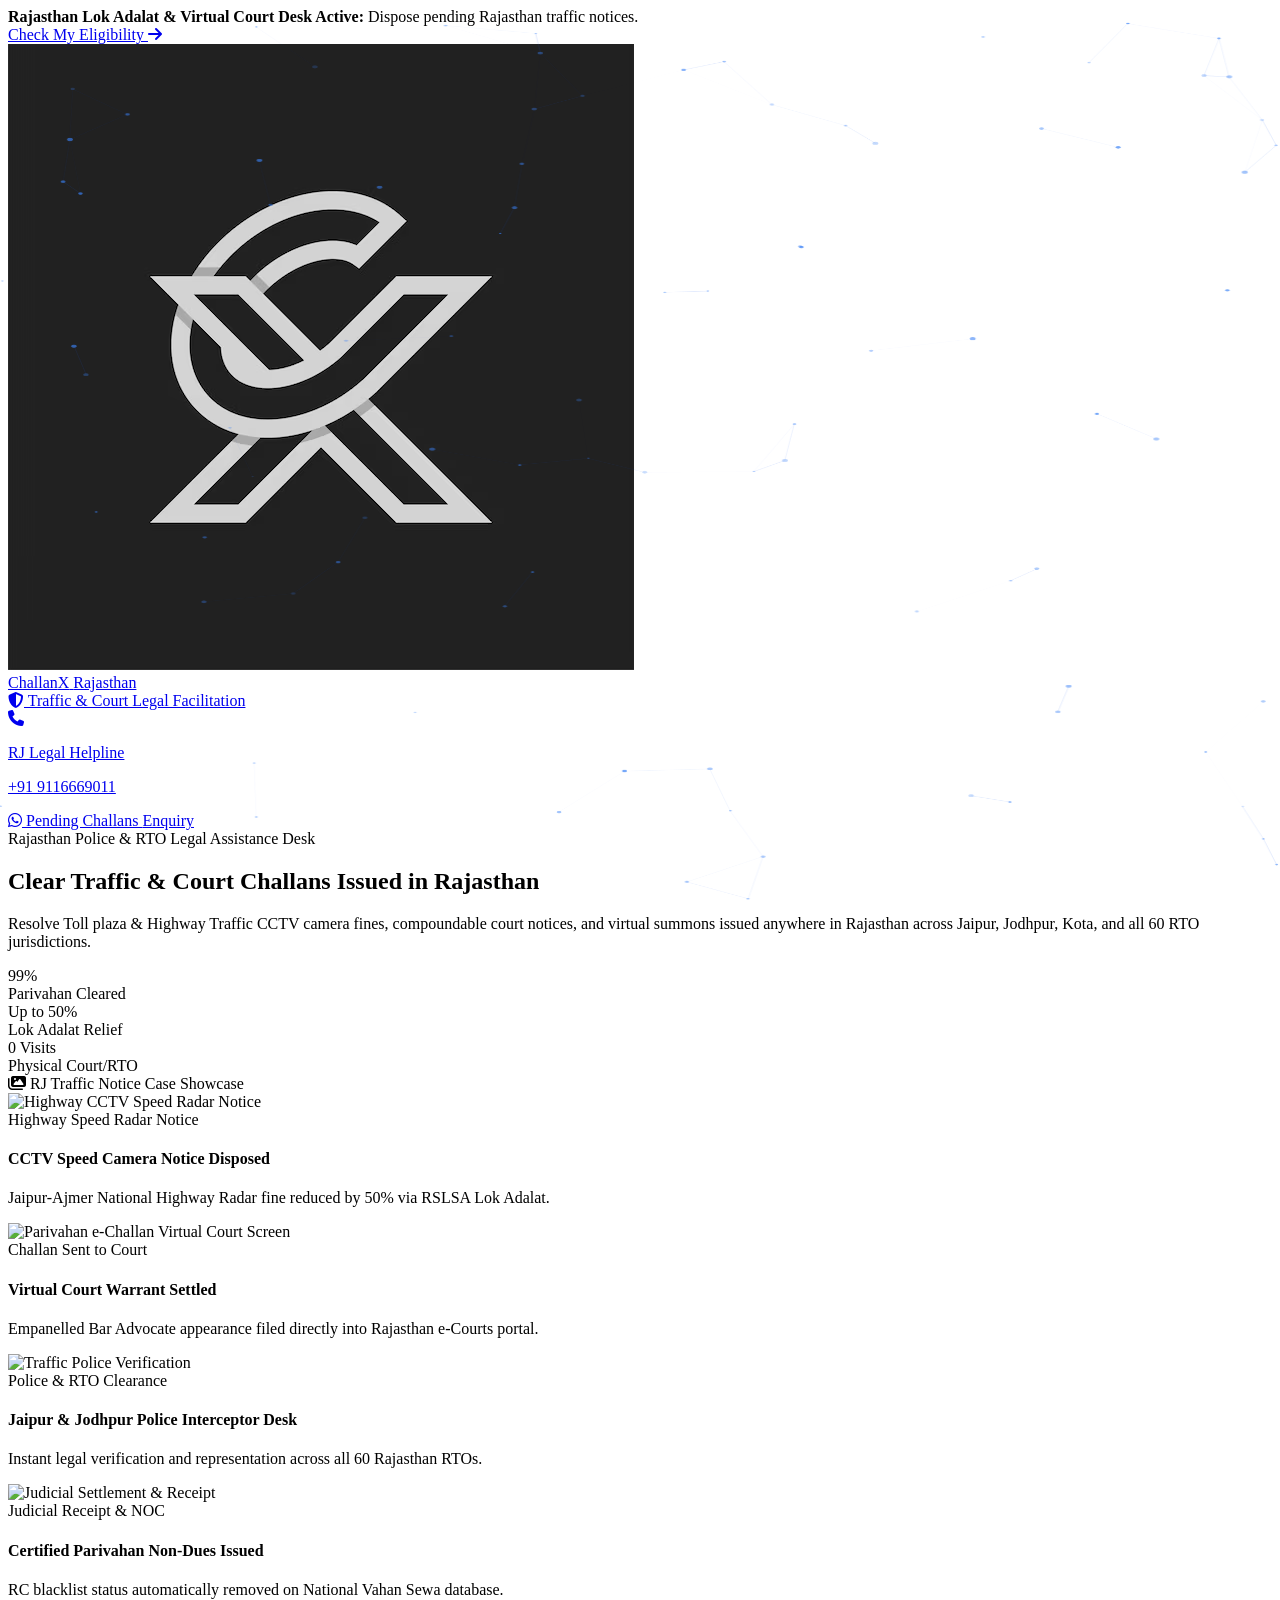
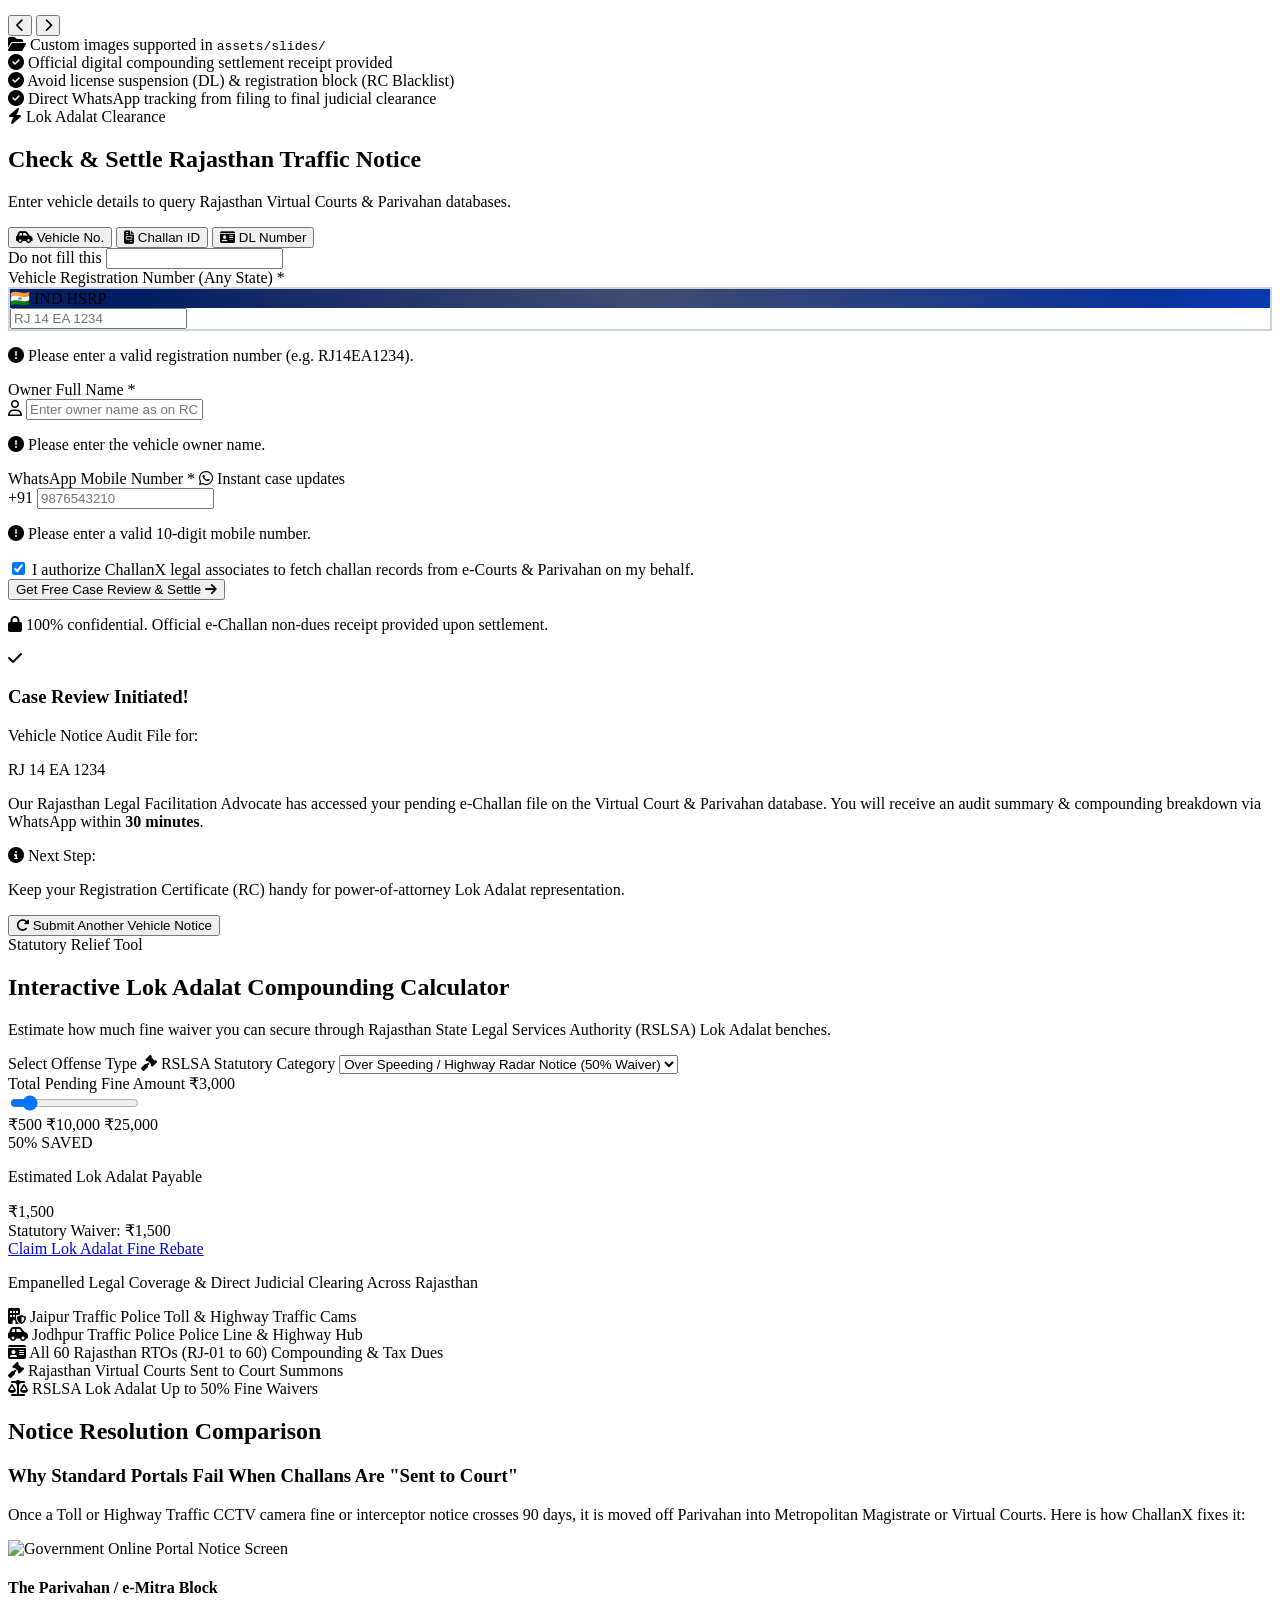
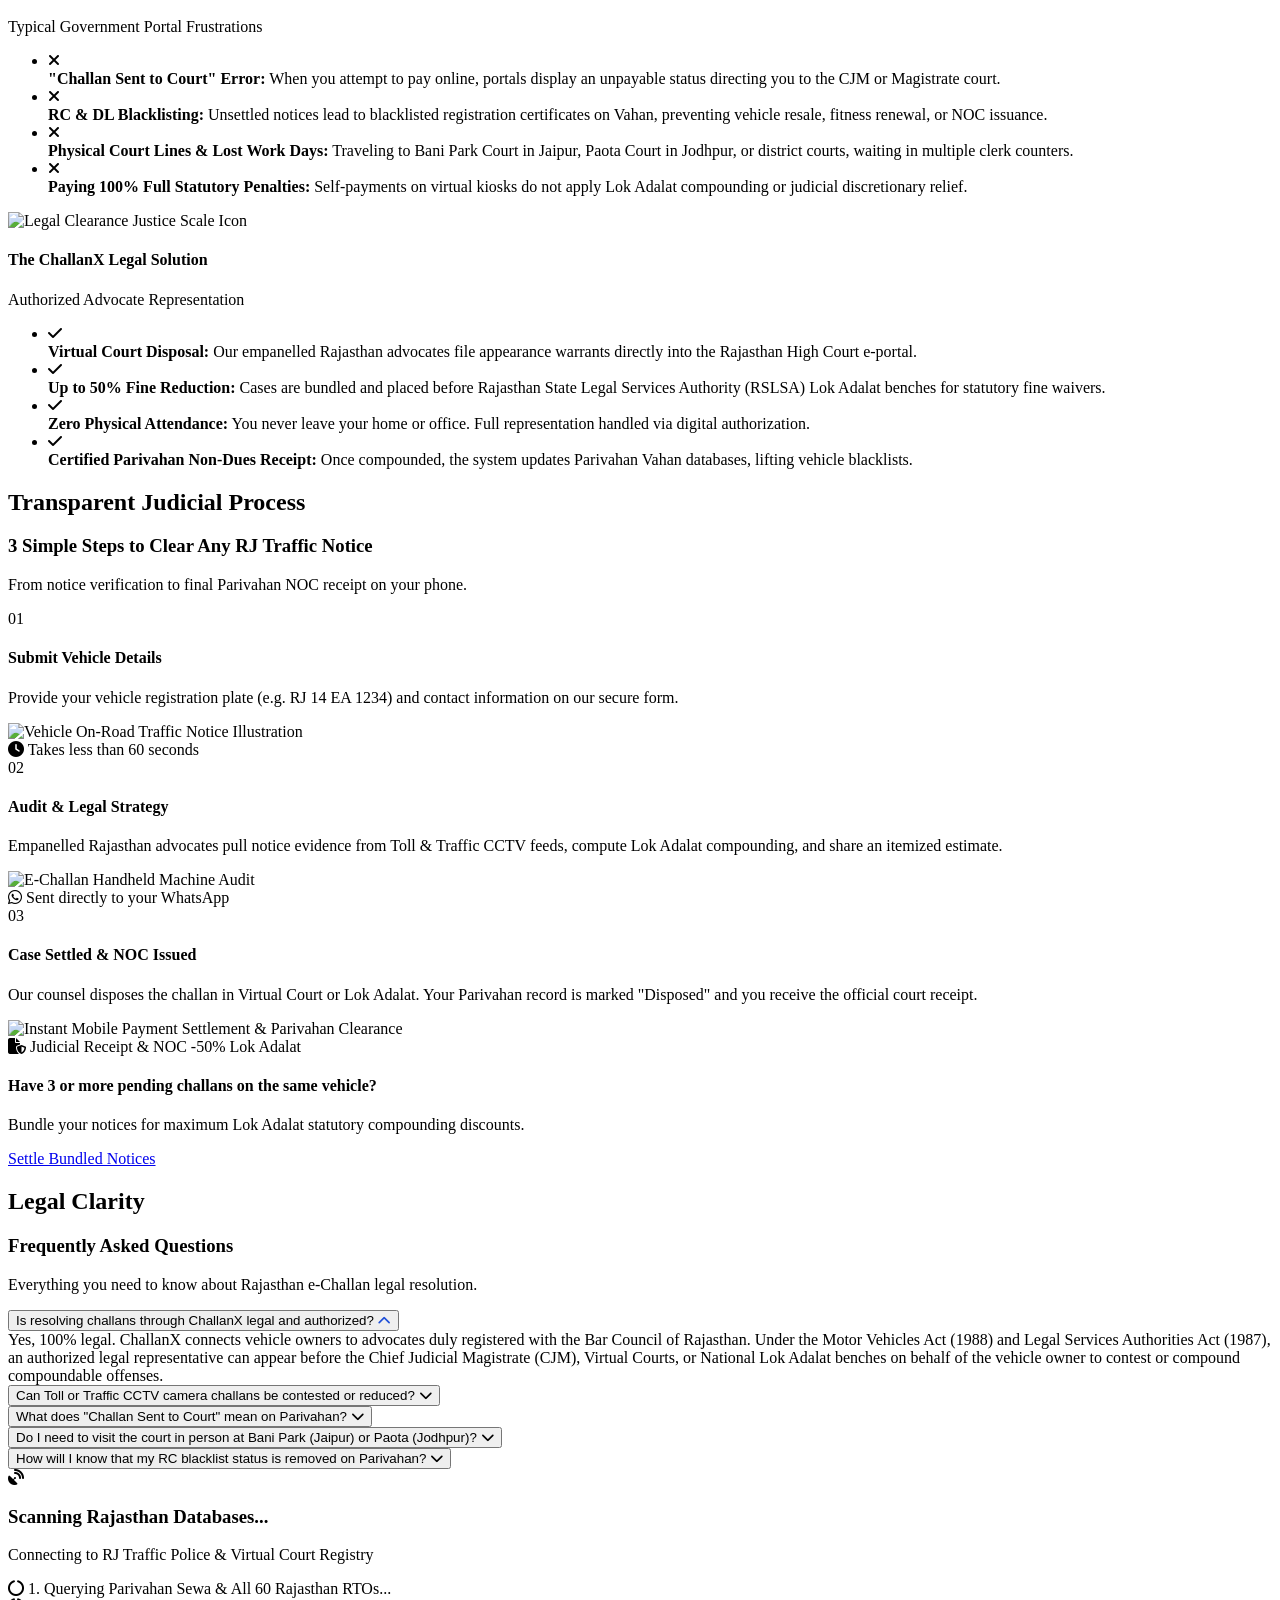
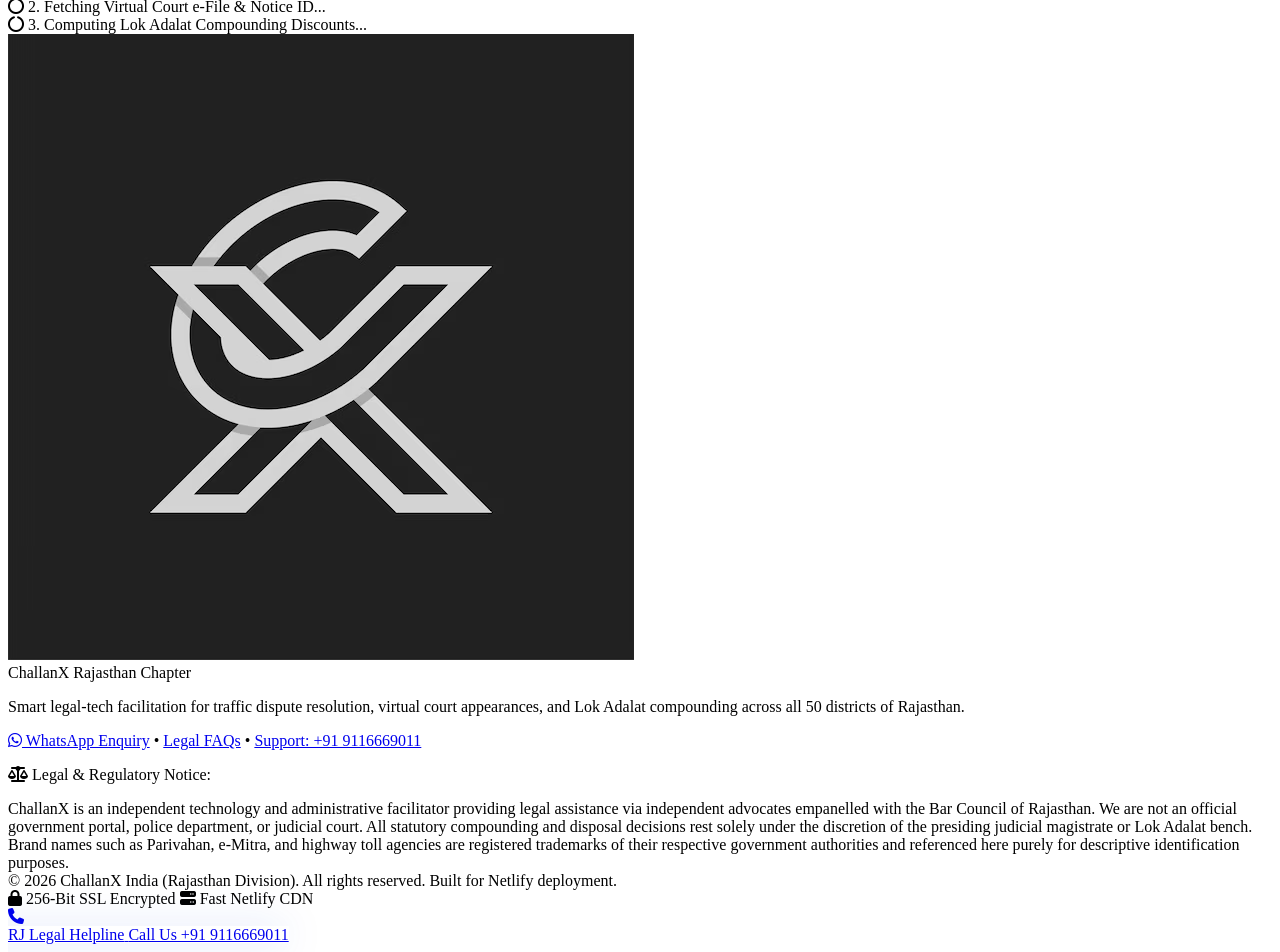
==== commit 0f1e3d8c: "Update layout and styling for call button and enquiry link" ====
--- a/index.html
+++ b/index.html
@@ -83,7 +83,7 @@
             <span class="text-2xl font-black tracking-tight text-white">Challan<span class="text-blue-500">X</span></span>
             <span class="bg-blue-600/30 text-blue-300 text-[10px] font-bold px-2 py-0.5 rounded-full border border-blue-400/30 uppercase tracking-wider">Rajasthan</span>
           </div>
-          <span class="text-[11px] font-medium text-slate-300 tracking-wide flex items-center gap-1">
+          <span class="hidden sm:flex text-[11px] font-medium text-slate-300 tracking-wide items-center gap-1">
             <i class="fa-solid fa-shield-halved text-emerald-400 text-[10px]"></i> Traffic & Court Legal Facilitation
           </span>
         </div>
@@ -101,9 +101,9 @@
           </div>
         </a>
 
-        <a href="https://wa.me/919116669011?text=Hi%20ChallanX%2C%20I%20have%20an%20enquiry%20regarding%20pending%20Rajasthan%20traffic%20challans." target="_blank" rel="noopener noreferrer" class="inline-flex items-center justify-center px-4 sm:px-5 py-2.5 text-xs sm:text-sm font-bold rounded-xl bg-emerald-600 hover:bg-emerald-500 text-white shadow-md shadow-emerald-950/30 hover:shadow-lg transition transform active:scale-95 border border-emerald-400/40">
-          <i class="fa-brands fa-whatsapp mr-2 text-base text-white"></i>
-          <span>Pending Challans Enquiry</span>
+        <a href="https://wa.me/919116669011?text=Hi%20ChallanX%2C%20I%20have%20an%20enquiry%20regarding%20pending%20Rajasthan%20traffic%20challans." target="_blank" rel="noopener noreferrer" class="inline-flex items-center justify-center px-3 sm:px-5 py-2 sm:py-2.5 text-[10px] sm:text-sm font-bold rounded-xl bg-emerald-600 hover:bg-emerald-500 text-white shadow-md shadow-emerald-950/30 hover:shadow-lg transition transform active:scale-95 border border-emerald-400/40">
+          <i class="fa-brands fa-whatsapp sm:mr-2 mr-1 text-sm sm:text-base text-white"></i>
+          <span><span class="hidden sm:inline">Pending Challans </span>Enquiry</span>
         </a>
       </div>
     </div>
@@ -885,7 +885,7 @@
   </footer>
 
   <!-- Fixed Floating Call Helpline Button (Always Visible) -->
-  <a href="tel:+919116669011" aria-label="Call Us +91 9116669011" class="fixed bottom-6 right-6 z-50 inline-flex items-center gap-2.5 px-4 sm:px-5 py-3 rounded-full bg-slate-900/95 hover:bg-slate-900 text-white font-bold text-xs sm:text-sm tracking-wide shadow-2xl border border-blue-500/50 backdrop-blur-md transform hover:scale-105 transition-all duration-300 group glow-blue">
+  <a href="tel:+919116669011" aria-label="Call Us +91 9116669011" class="fixed bottom-24 sm:bottom-6 right-4 sm:right-6 z-50 inline-flex items-center gap-2.5 px-4 sm:px-5 py-3 rounded-full bg-slate-900/95 hover:bg-slate-900 text-white font-bold text-xs sm:text-sm tracking-wide shadow-2xl border border-blue-500/50 backdrop-blur-md transform hover:scale-105 transition-all duration-300 group glow-blue">
     <div class="w-8 h-8 rounded-full bg-blue-600 flex items-center justify-center text-white shadow-md group-hover:bg-emerald-500 transition-colors">
       <i class="fa-solid fa-phone text-xs animate-pulse"></i>
     </div>
--- a/css/styles.css
+++ b/css/styles.css
@@ -0,0 +1,202 @@
+/* ==========================================================================
+   ChallanX Rajasthan - Professional Legal-Tech Design System
+   ========================================================================== */
+
+/* Custom Variables & Utilities */
+:root {
+  --brand-navy: #0B132B;
+  --brand-slate: #0F172A;
+  --brand-cobalt: #1D4ED8;
+  --brand-emerald: #059669;
+  --brand-emerald-hover: #047857;
+  --brand-amber: #D97706;
+  --brand-surface: #F8FAFC;
+  --hsrp-bg: linear-gradient(180deg, #FFFFFF 0%, #F1F5F9 100%);
+}
+
+/* Glassmorphism & Elevation */
+.glass-card {
+  background: rgba(15, 23, 42, 0.75);
+  backdrop-filter: blur(16px);
+  -webkit-backdrop-filter: blur(16px);
+  border: 1px solid rgba(255, 255, 255, 0.1);
+}
+
+.glass-card-light {
+  background: rgba(255, 255, 255, 0.95);
+  backdrop-filter: blur(12px);
+  -webkit-backdrop-filter: blur(12px);
+  border: 1px solid rgba(226, 232, 240, 0.8);
+}
+
+.glow-blue {
+  box-shadow: 0 0 40px -5px rgba(29, 78, 216, 0.35);
+}
+
+.glow-emerald {
+  box-shadow: 0 0 35px -5px rgba(5, 150, 105, 0.35);
+}
+
+.glow-amber {
+  box-shadow: 0 0 30px -5px rgba(217, 119, 6, 0.35);
+}
+
+/* Hero Canvas Background */
+#heroCanvas {
+  position: absolute;
+  top: 0;
+  left: 0;
+  width: 100%;
+  height: 100%;
+  pointer-events: none;
+  z-index: 1;
+}
+
+/* Realistic 3D Indian HSRP License Plate Visualizer */
+.hsrp-preview-card {
+  background: linear-gradient(135deg, #ffffff 0%, #f8fafc 60%, #e2e8f0 100%);
+  border: 3.5px solid #1e293b;
+  border-radius: 12px;
+  box-shadow: 
+    0 12px 25px -5px rgba(0, 0, 0, 0.4),
+    inset 0 2px 4px rgba(255, 255, 255, 0.9),
+    inset 0 -3px 6px rgba(0, 0, 0, 0.2);
+  position: relative;
+  overflow: hidden;
+  transition: all 0.3s cubic-bezier(0.4, 0, 0.2, 1);
+  letter-spacing: 0.15em;
+}
+
+.hsrp-preview-card:hover {
+  transform: translateY(-2px) scale(1.01);
+  box-shadow: 
+    0 18px 35px -5px rgba(29, 78, 216, 0.3),
+    inset 0 2px 4px rgba(255, 255, 255, 0.9);
+}
+
+/* Embossed 3D Typography for Vehicle Plate */
+.hsrp-text-embossed {
+  font-family: 'JetBrains Mono', monospace;
+  font-weight: 800;
+  color: #0f172a;
+  text-shadow: 
+    1px 1px 0px rgba(255, 255, 255, 0.8),
+    -1px -1px 0px rgba(0, 0, 0, 0.6),
+    0px 2px 3px rgba(0, 0, 0, 0.3);
+  text-transform: uppercase;
+}
+
+/* Hologram IND Seal Effect */
+.ind-hologram {
+  background: linear-gradient(135deg, #02206B 0%, #001244 50%, #0a3bb3 100%);
+  position: relative;
+  overflow: hidden;
+}
+
+.ind-hologram::after {
+  content: '';
+  position: absolute;
+  top: -50%;
+  left: -50%;
+  width: 200%;
+  height: 200%;
+  background: linear-gradient(
+    45deg,
+    transparent 30%,
+    rgba(255, 255, 255, 0.25) 50%,
+    transparent 70%
+  );
+  animation: hologramShine 3.5s infinite linear;
+}
+
+@keyframes hologramShine {
+  0% { transform: rotate(0deg) translateY(-100%); }
+  100% { transform: rotate(0deg) translateY(100%); }
+}
+
+/* Custom Input Field Styling */
+.hsrp-input-box {
+  background: #FFFFFF;
+  border: 2px solid #CBD5E1;
+  transition: all 0.25s ease;
+}
+
+.hsrp-input-box:focus-within {
+  border-color: #1D4ED8;
+  box-shadow: 0 0 0 4px rgba(29, 78, 216, 0.15);
+}
+
+/* Accordion Smooth Expand/Collapse */
+.accordion-content {
+  max-height: 0;
+  overflow: hidden;
+  transition: max-height 0.35s cubic-bezier(0, 1, 0, 1), opacity 0.3s ease;
+  opacity: 0;
+}
+
+.accordion-item.active .accordion-content {
+  max-height: 400px;
+  opacity: 1;
+  transition: max-height 0.4s ease-in-out, opacity 0.3s ease-in-out;
+}
+
+.accordion-item.active .faq-chevron {
+  transform: rotate(180deg);
+  color: #1D4ED8;
+}
+
+/* Pulse Glow & Badges */
+@keyframes pulseGlow {
+  0%, 100% { opacity: 1; transform: scale(1); }
+  50% { opacity: 0.7; transform: scale(0.95); }
+}
+
+.live-dot {
+  animation: pulseGlow 1.8s infinite ease-in-out;
+}
+
+/* Dynamic Live Clearance Ticker */
+.ticker-wrap {
+  overflow: hidden;
+  white-space: nowrap;
+}
+
+.ticker-move {
+  display: inline-block;
+  animation: ticker 70s linear infinite;
+}
+
+.ticker-move:hover {
+  animation-play-state: paused;
+}
+
+@keyframes ticker {
+  0% { transform: translate3d(0, 0, 0); }
+  100% { transform: translate3d(-50%, 0, 0); }
+}
+
+/* Custom Scrollbar */
+::-webkit-scrollbar {
+  width: 8px;
+}
+::-webkit-scrollbar-track {
+  background: #0B132B;
+}
+::-webkit-scrollbar-thumb {
+  background: #334155;
+  border-radius: 4px;
+}
+::-webkit-scrollbar-thumb:hover {
+  background: #1D4ED8;
+}
+
+/* Modal verification animation */
+@keyframes pulseRing {
+  0% { transform: scale(0.95); box-shadow: 0 0 0 0 rgba(16, 185, 129, 0.7); }
+  70% { transform: scale(1); box-shadow: 0 0 0 15px rgba(16, 185, 129, 0); }
+  100% { transform: scale(0.95); box-shadow: 0 0 0 0 rgba(16, 185, 129, 0); }
+}
+
+.pulse-ring-emerald {
+  animation: pulseRing 2s infinite;
+}
